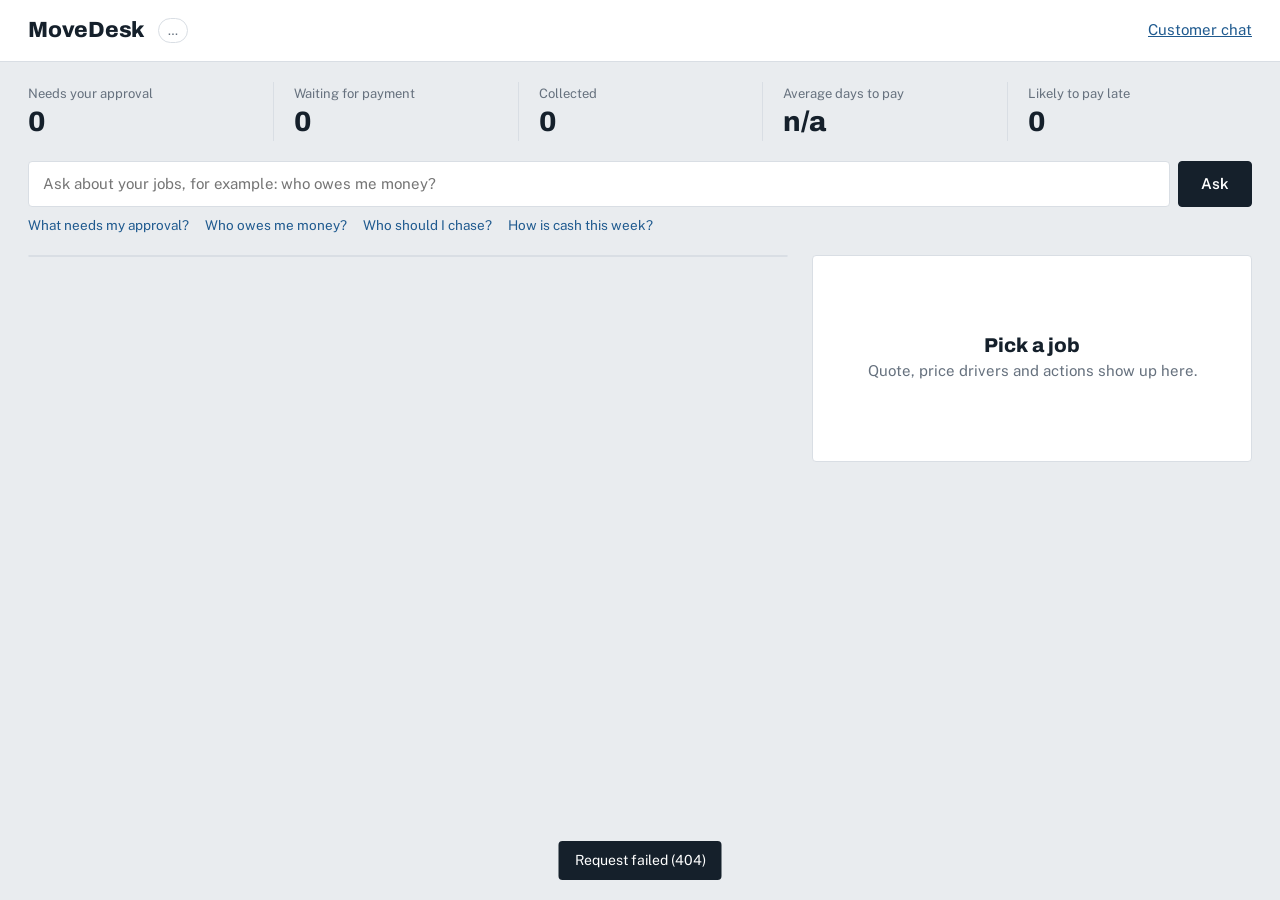
==== static/index.html @ 16cc1113 "first commit" ====
<!doctype html>
<html lang="en">
<head>
<meta charset="utf-8">
<meta name="viewport" content="width=device-width, initial-scale=1">
<title>MoveDesk dispatch</title>
<link rel="preconnect" href="https://fonts.googleapis.com">
<link href="https://fonts.googleapis.com/css2?family=Archivo:wght@600;800&family=Public+Sans:wght@400;600;700&display=swap" rel="stylesheet">
<link rel="stylesheet" href="/static/vendor/ag-grid.css">
<link rel="stylesheet" href="/static/vendor/ag-theme-quartz.css">
<link rel="stylesheet" href="/static/style.css">
</head>
<body>
<header class="top">
  <h1 id="company">MoveDesk</h1>
  <span class="tag" id="mode">…</span>
  <span class="grow"></span>
  <div class="demo" id="demo">
    <span>Demo clock</span>
    <button class="btn" data-adv="1">+1 day</button>
    <button class="btn" data-adv="3">+3 days</button>
    <button class="btn" data-adv="7">+7 days</button>
    <button class="btn" id="play">Play the story</button>
    <button class="btn" id="seed">Add sample requests</button>
    <button class="btn" id="reset">Clear all</button>
  </div>
  <a href="/chat" target="_blank" rel="noopener">Customer chat</a>
</header>

<section class="strip" aria-label="Money and workload">
  <div><div class="k">Needs your approval</div><div class="v mono" id="m-pending">0</div></div>
  <div><div class="k">Waiting for payment</div><div class="v mono" id="m-out">0</div></div>
  <div><div class="k">Collected</div><div class="v mono" id="m-col">0</div></div>
  <div><div class="k">Average days to pay</div><div class="v mono" id="m-days">n/a</div></div>
  <div><div class="k">Likely to pay late</div><div class="v mono" id="m-risk">0</div></div>
</section>

<section class="copilot" aria-label="Ask MoveDesk">
  <form class="ask" id="ask">
    <label class="sr" for="askText">Ask about your jobs</label>
    <input id="askText" type="text" maxlength="1000" autocomplete="off" placeholder="Ask about your jobs, for example: who owes me money?">
    <button class="btn primary" type="submit" id="askBtn">Ask</button>
  </form>
  <div class="suggest" id="suggest">
    <button type="button">What needs my approval?</button>
    <button type="button">Who owes me money?</button>
    <button type="button">Who should I chase?</button>
    <button type="button">How is cash this week?</button>
  </div>
  <div class="answer" id="answer" hidden aria-live="polite"></div>
</section>

<main class="layout">
  <div class="board">
    <div id="grid" class="ag-theme-quartz"></div>
    <div id="fallback" hidden></div>
    <div id="empty" class="empty" hidden><b>No requests yet</b>Share the customer chat link, or add sample requests from the demo bar.</div>
  </div>
  <aside class="drawer" id="drawer" aria-live="polite"><div class="empty"><b>Pick a job</b>Quote, price drivers and actions show up here.</div></aside>
</main>
<div id="toast" class="toast" hidden></div>
<aside class="tour" id="tour" hidden aria-live="polite">
  <div class="tour-step" id="tourStep"></div>
  <h2 id="tourTitle"></h2>
  <p id="tourText"></p>
  <div class="tour-actions">
    <button class="btn primary" id="tourNext" type="button"></button>
    <button class="btn" id="tourClose" type="button">Close</button>
  </div>
</aside>
<script src="/static/vendor/ag-grid-community.min.js"></script>
<script src="/static/dashboard.js"></script>
</body>
</html>
---- static/vendor/ag-theme-quartz.css ----
@font-face {
  font-family: "agGridQuartz";
  src: url([data-uri]);
  font-weight: normal;
  font-style: normal;
}
.ag-theme-quartz,
.ag-theme-quartz-dark,
.ag-theme-quartz-auto-dark {
  --ag-active-color: #2196f3;
  --ag-background-color: #fff;
  --ag-foreground-color: #181d1f;
  --ag-border-color: color-mix(in srgb, transparent, var(--ag-foreground-color) 15%);
  --ag-secondary-border-color: var(--ag-border-color);
  --ag-header-background-color: color-mix(in srgb, var(--ag-background-color), var(--ag-foreground-color) 2%);
  --ag-tooltip-background-color: var(--ag-header-background-color);
  --ag-control-panel-background-color: var(--ag-header-background-color);
  --ag-subheader-background-color: transparent;
  --ag-invalid-color: #e02525;
  --ag-checkbox-unchecked-color: color-mix(in srgb, var(--ag-background-color), var(--ag-foreground-color) 30%);
  --ag-advanced-filter-join-pill-color: #f08e8d;
  --ag-advanced-filter-column-pill-color: #a6e194;
  --ag-advanced-filter-option-pill-color: #f3c08b;
  --ag-advanced-filter-value-pill-color: #85c0e4;
  --ag-header-column-resize-handle-color: var(--ag-secondary-border-color);
  --ag-icon-font-color: color-mix(in srgb, transparent, var(--ag-foreground-color) 90%);
  --ag-panel-background-color: color-mix(in srgb, var(--ag-background-color), var(--ag-foreground-color) 3%);
  --ag-panel-border-color: color-mix(in srgb, transparent, var(--ag-foreground-color) 20%);
  --ag-menu-background-color: color-mix(in srgb, var(--ag-background-color), var(--ag-foreground-color) 3%);
  --ag-menu-border-color: color-mix(in srgb, transparent, var(--ag-foreground-color) 20%);
  --ag-selected-row-background-color: color-mix(in srgb, transparent, var(--ag-active-color) 8%);
  --ag-row-hover-color: color-mix(in srgb, transparent, var(--ag-active-color) 12%);
  --ag-column-hover-color: color-mix(in srgb, transparent, var(--ag-foreground-color) 5%);
  --ag-input-focus-border-color: var(--ag-active-color);
  --ag-input-focus-box-shadow: 0 0 0 3px color-mix(in srgb, transparent, var(--ag-input-focus-border-color) 47%);
  --ag-range-selection-background-color: color-mix(in srgb, transparent, var(--ag-active-color) 20%);
  --ag-range-selection-background-color-2: color-mix(in srgb, transparent, var(--ag-active-color) 36%);
  --ag-range-selection-background-color-3: color-mix(in srgb, transparent, var(--ag-active-color) 49%);
  --ag-range-selection-background-color-4: color-mix(in srgb, transparent, var(--ag-active-color) 59%);
  --ag-checkbox-background-color: var(--ag-background-color);
  --ag-checkbox-checked-color: var(--ag-active-color);
  --ag-range-selection-border-color: var(--ag-active-color);
  --ag-secondary-foreground-color: var(--ag-foreground-color);
  --ag-input-border-color: var(--ag-border-color);
  --ag-input-border-color-invalid: var(--ag-invalid-color);
  --ag-disabled-foreground-color: color-mix(in srgb, transparent, var(--ag-foreground-color) 50%);
  --ag-chip-background-color: color-mix(in srgb, transparent, var(--ag-foreground-color) 7%);
  --ag-chip-border-color: color-mix(in srgb, var(--ag-header-background-color), var(--ag-foreground-color) 13%);
  --ag-input-disabled-border-color: var(--ag-border-color);
  --ag-input-disabled-background-color: color-mix(in srgb, var(--ag-background-color), var(--ag-foreground-color) 6%);
  --ag-modal-overlay-background-color: color-mix(in srgb, transparent, var(--ag-background-color) 66%);
  --ag-chart-menu-label-color: color-mix(in srgb, transparent, var(--ag-foreground-color) 80%);
  --ag-chart-menu-pill-select-button-color: color-mix(in srgb, transparent, var(--ag-foreground-color) 70%);
  --ag-borders: solid 1px;
  --ag-border-radius: 4px;
  --ag-wrapper-border-radius: 8px;
  --ag-borders-side-button: none;
  --ag-side-button-selected-background-color: transparent;
  --ag-header-column-resize-handle-display: block;
  --ag-header-column-resize-handle-width: 2px;
  --ag-header-column-resize-handle-height: 30%;
  --ag-grid-size: 8px;
  --ag-icon-size: 16px;
  --ag-header-height: calc(var(--ag-font-size) + var(--ag-grid-size) * 4.25);
  --ag-row-height: calc(var(--ag-font-size) + var(--ag-grid-size) * 3.5);
  --ag-list-item-height: calc(
      var(--ag-icon-size) + var(--ag-widget-vertical-spacing)
  );
  --ag-column-select-indent-size: var(--ag-icon-size);
  --ag-set-filter-indent-size: var(--ag-icon-size);
  --ag-filter-tool-panel-group-indent: var(--ag-grid-size);
  --ag-advanced-filter-builder-indent-size: calc(var(--ag-icon-size) + var(--ag-grid-size) * 2);
  --ag-cell-horizontal-padding: calc(var(--ag-grid-size) * 2);
  --ag-cell-widget-spacing: calc(var(--ag-grid-size) * 1.5);
  --ag-widget-container-vertical-padding: calc(var(--ag-grid-size) * 1.5);
  --ag-widget-container-horizontal-padding: calc(var(--ag-grid-size) * 1.5);
  --ag-widget-horizontal-spacing: calc(var(--ag-grid-size) * 1.5);
  --ag-widget-vertical-spacing: calc(var(--ag-grid-size) * 1);
  --ag-toggle-button-height: 18px;
  --ag-toggle-button-width: 28px;
  --ag-toggle-button-border-width: 2px;
  --ag-font-family: "IBM Plex Sans", -apple-system, BlinkMacSystemFont, "Segoe UI", Roboto, Oxygen-Sans, Ubuntu,
      Cantarell, "Helvetica Neue", sans-serif;
  --ag-font-size: 14px;
  --ag-icon-font-family: agGridQuartz;
  --ag-tab-min-width: 290px;
  --ag-chart-menu-panel-width: 260px;
  --ag-card-shadow: 0 1px 4px 1px rgba(186, 191, 199, 0.4);
  --ag-popup-shadow: 0 0 16px 0 rgba(0, 0, 0, 0.15);
  --ag-side-bar-panel-width: 250px;
}

.ag-theme-quartz-dark {
  --ag-background-color: color-mix(in srgb, #fff, #182230 97%);
  --ag-foreground-color: #fff;
  --ag-border-color: rgba(255, 255, 255, 0.16);
  --ag-secondary-border-color: color-mix(in srgb, transparent, var(--ag-foreground-color) 10%);
  --ag-header-background-color: color-mix(in srgb, #fff, #182230 93%);
  --ag-tooltip-background-color: color-mix(in srgb, #fff, #182230 96%);
  --ag-control-panel-background-color: color-mix(in srgb, #fff, #182230 93%);
  --ag-input-disabled-background-color: #68686e12;
  --ag-card-shadow: 0 1px 20px 1px black;
  --ag-input-border-color: var(--ag-border-color);
  --ag-input-disabled-border-color: rgba(255, 255, 255, 0.07);
  --ag-checkbox-unchecked-color: color-mix(in srgb, var(--ag-background-color), var(--ag-foreground-color) 40%);
  --ag-row-hover-color: color-mix(in srgb, transparent, var(--ag-active-color) 20%);
  --ag-selected-row-background-color: var(--ag-row-hover-color);
  --ag-panel-background-color: color-mix(in srgb, var(--ag-background-color), var(--ag-foreground-color) 10%);
  --ag-panel-border-color: color-mix(in srgb, transparent, var(--ag-foreground-color) 10%);
  --ag-menu-background-color: color-mix(in srgb, var(--ag-background-color), var(--ag-foreground-color) 10%);
  --ag-menu-border-color: color-mix(in srgb, transparent, var(--ag-foreground-color) 10%);
  --ag-advanced-filter-join-pill-color: #7a3a37;
  --ag-advanced-filter-column-pill-color: #355f2d;
  --ag-advanced-filter-option-pill-color: #5a3168;
  --ag-advanced-filter-value-pill-color: #374c86;
  --ag-popup-shadow: 0 0px 20px rgba(0, 0, 0, 0.3);
  --ag-row-loading-skeleton-effect-color: rgba(202, 203, 204, 0.4);
  color-scheme: dark;
}

@media (prefers-color-scheme: dark) {
  .ag-theme-quartz-auto-dark {
    --ag-background-color: color-mix(in srgb, #fff, #182230 97%);
    --ag-foreground-color: #fff;
    --ag-border-color: rgba(255, 255, 255, 0.16);
    --ag-secondary-border-color: color-mix(in srgb, transparent, var(--ag-foreground-color) 10%);
    --ag-header-background-color: color-mix(in srgb, #fff, #182230 93%);
    --ag-tooltip-background-color: color-mix(in srgb, #fff, #182230 96%);
    --ag-control-panel-background-color: color-mix(in srgb, #fff, #182230 93%);
    --ag-input-disabled-background-color: #68686e12;
    --ag-card-shadow: 0 1px 20px 1px black;
    --ag-input-border-color: var(--ag-border-color);
    --ag-input-disabled-border-color: rgba(255, 255, 255, 0.07);
    --ag-checkbox-unchecked-color: color-mix(in srgb, var(--ag-background-color), var(--ag-foreground-color) 40%);
    --ag-row-hover-color: color-mix(in srgb, transparent, var(--ag-active-color) 20%);
    --ag-selected-row-background-color: var(--ag-row-hover-color);
    --ag-panel-background-color: color-mix(in srgb, var(--ag-background-color), var(--ag-foreground-color) 10%);
    --ag-panel-border-color: color-mix(in srgb, transparent, var(--ag-foreground-color) 10%);
    --ag-menu-background-color: color-mix(in srgb, var(--ag-background-color), var(--ag-foreground-color) 10%);
    --ag-menu-border-color: color-mix(in srgb, transparent, var(--ag-foreground-color) 10%);
    --ag-advanced-filter-join-pill-color: #7a3a37;
    --ag-advanced-filter-column-pill-color: #355f2d;
    --ag-advanced-filter-option-pill-color: #5a3168;
    --ag-advanced-filter-value-pill-color: #374c86;
    --ag-popup-shadow: 0 0px 20px rgba(0, 0, 0, 0.3);
    --ag-row-loading-skeleton-effect-color: rgba(202, 203, 204, 0.4);
    color-scheme: dark;
  }
}
.ag-theme-quartz .ag-filter-toolpanel-header,
.ag-theme-quartz .ag-filter-toolpanel-search,
.ag-theme-quartz .ag-status-bar,
.ag-theme-quartz .ag-header-row,
.ag-theme-quartz .ag-panel-title-bar-title,
.ag-theme-quartz .ag-multi-filter-group-title-bar,
.ag-theme-quartz-dark .ag-filter-toolpanel-header,
.ag-theme-quartz-dark .ag-filter-toolpanel-search,
.ag-theme-quartz-dark .ag-status-bar,
.ag-theme-quartz-dark .ag-header-row,
.ag-theme-quartz-dark .ag-panel-title-bar-title,
.ag-theme-quartz-dark .ag-multi-filter-group-title-bar,
.ag-theme-quartz-auto-dark .ag-filter-toolpanel-header,
.ag-theme-quartz-auto-dark .ag-filter-toolpanel-search,
.ag-theme-quartz-auto-dark .ag-status-bar,
.ag-theme-quartz-auto-dark .ag-header-row,
.ag-theme-quartz-auto-dark .ag-panel-title-bar-title,
.ag-theme-quartz-auto-dark .ag-multi-filter-group-title-bar {
  font-weight: 500;
  color: var(--ag-header-foreground-color);
}
.ag-theme-quartz input[class^=ag-]:not([type]),
.ag-theme-quartz input[class^=ag-][type=text],
.ag-theme-quartz input[class^=ag-][type=number],
.ag-theme-quartz input[class^=ag-][type=tel],
.ag-theme-quartz input[class^=ag-][type=date],
.ag-theme-quartz input[class^=ag-][type=datetime-local],
.ag-theme-quartz textarea[class^=ag-],
.ag-theme-quartz-dark input[class^=ag-]:not([type]),
.ag-theme-quartz-dark input[class^=ag-][type=text],
.ag-theme-quartz-dark input[class^=ag-][type=number],
.ag-theme-quartz-dark input[class^=ag-][type=tel],
.ag-theme-quartz-dark input[class^=ag-][type=date],
.ag-theme-quartz-dark input[class^=ag-][type=datetime-local],
.ag-theme-quartz-dark textarea[class^=ag-],
.ag-theme-quartz-auto-dark input[class^=ag-]:not([type]),
.ag-theme-quartz-auto-dark input[class^=ag-][type=text],
.ag-theme-quartz-auto-dark input[class^=ag-][type=number],
.ag-theme-quartz-auto-dark input[class^=ag-][type=tel],
.ag-theme-quartz-auto-dark input[class^=ag-][type=date],
.ag-theme-quartz-auto-dark input[class^=ag-][type=datetime-local],
.ag-theme-quartz-auto-dark textarea[class^=ag-] {
  min-height: calc(var(--ag-grid-size) * 4);
  border-radius: var(--ag-border-radius);
}
.ag-theme-quartz .ag-ltr input[class^=ag-]:not([type]), .ag-theme-quartz .ag-ltr input[class^=ag-][type=text], .ag-theme-quartz .ag-ltr input[class^=ag-][type=number], .ag-theme-quartz .ag-ltr input[class^=ag-][type=tel], .ag-theme-quartz .ag-ltr input[class^=ag-][type=date], .ag-theme-quartz .ag-ltr input[class^=ag-][type=datetime-local], .ag-theme-quartz .ag-ltr textarea[class^=ag-], .ag-theme-quartz-dark .ag-ltr input[class^=ag-]:not([type]), .ag-theme-quartz-dark .ag-ltr input[class^=ag-][type=text], .ag-theme-quartz-dark .ag-ltr input[class^=ag-][type=number], .ag-theme-quartz-dark .ag-ltr input[class^=ag-][type=tel], .ag-theme-quartz-dark .ag-ltr input[class^=ag-][type=date], .ag-theme-quartz-dark .ag-ltr input[class^=ag-][type=datetime-local], .ag-theme-quartz-dark .ag-ltr textarea[class^=ag-], .ag-theme-quartz-auto-dark .ag-ltr input[class^=ag-]:not([type]), .ag-theme-quartz-auto-dark .ag-ltr input[class^=ag-][type=text], .ag-theme-quartz-auto-dark .ag-ltr input[class^=ag-][type=number], .ag-theme-quartz-auto-dark .ag-ltr input[class^=ag-][type=tel], .ag-theme-quartz-auto-dark .ag-ltr input[class^=ag-][type=date], .ag-theme-quartz-auto-dark .ag-ltr input[class^=ag-][type=datetime-local], .ag-theme-quartz-auto-dark .ag-ltr textarea[class^=ag-] {
  padding-left: var(--ag-grid-size);
}

.ag-theme-quartz .ag-rtl input[class^=ag-]:not([type]), .ag-theme-quartz .ag-rtl input[class^=ag-][type=text], .ag-theme-quartz .ag-rtl input[class^=ag-][type=number], .ag-theme-quartz .ag-rtl input[class^=ag-][type=tel], .ag-theme-quartz .ag-rtl input[class^=ag-][type=date], .ag-theme-quartz .ag-rtl input[class^=ag-][type=datetime-local], .ag-theme-quartz .ag-rtl textarea[class^=ag-], .ag-theme-quartz-dark .ag-rtl input[class^=ag-]:not([type]), .ag-theme-quartz-dark .ag-rtl input[class^=ag-][type=text], .ag-theme-quartz-dark .ag-rtl input[class^=ag-][type=number], .ag-theme-quartz-dark .ag-rtl input[class^=ag-][type=tel], .ag-theme-quartz-dark .ag-rtl input[class^=ag-][type=date], .ag-theme-quartz-dark .ag-rtl input[class^=ag-][type=datetime-local], .ag-theme-quartz-dark .ag-rtl textarea[class^=ag-], .ag-theme-quartz-auto-dark .ag-rtl input[class^=ag-]:not([type]), .ag-theme-quartz-auto-dark .ag-rtl input[class^=ag-][type=text], .ag-theme-quartz-auto-dark .ag-rtl input[class^=ag-][type=number], .ag-theme-quartz-auto-dark .ag-rtl input[class^=ag-][type=tel], .ag-theme-quartz-auto-dark .ag-rtl input[class^=ag-][type=date], .ag-theme-quartz-auto-dark .ag-rtl input[class^=ag-][type=datetime-local], .ag-theme-quartz-auto-dark .ag-rtl textarea[class^=ag-] {
  padding-right: var(--ag-grid-size);
}

.ag-theme-quartz .ag-picker-field-wrapper,
.ag-theme-quartz-dark .ag-picker-field-wrapper,
.ag-theme-quartz-auto-dark .ag-picker-field-wrapper {
  min-height: calc(var(--ag-grid-size) * 4);
}
.ag-theme-quartz .ag-tab,
.ag-theme-quartz-dark .ag-tab,
.ag-theme-quartz-auto-dark .ag-tab {
  padding: var(--ag-grid-size);
  border-left: var(--ag-borders) transparent;
  border-right: var(--ag-borders) transparent;
  flex: 1 1 auto;
}
.ag-theme-quartz .ag-tab-selected,
.ag-theme-quartz-dark .ag-tab-selected,
.ag-theme-quartz-auto-dark .ag-tab-selected {
  background-color: var(--ag-background-color);
}
.ag-theme-quartz .ag-ltr .ag-tab-selected:not(:first-of-type), .ag-theme-quartz-dark .ag-ltr .ag-tab-selected:not(:first-of-type), .ag-theme-quartz-auto-dark .ag-ltr .ag-tab-selected:not(:first-of-type) {
  border-left-color: var(--ag-border-color);
}

.ag-theme-quartz .ag-rtl .ag-tab-selected:not(:first-of-type), .ag-theme-quartz-dark .ag-rtl .ag-tab-selected:not(:first-of-type), .ag-theme-quartz-auto-dark .ag-rtl .ag-tab-selected:not(:first-of-type) {
  border-right-color: var(--ag-border-color);
}

.ag-theme-quartz .ag-ltr .ag-tab-selected:not(:last-of-type), .ag-theme-quartz-dark .ag-ltr .ag-tab-selected:not(:last-of-type), .ag-theme-quartz-auto-dark .ag-ltr .ag-tab-selected:not(:last-of-type) {
  border-right-color: var(--ag-border-color);
}

.ag-theme-quartz .ag-rtl .ag-tab-selected:not(:last-of-type), .ag-theme-quartz-dark .ag-rtl .ag-tab-selected:not(:last-of-type), .ag-theme-quartz-auto-dark .ag-rtl .ag-tab-selected:not(:last-of-type) {
  border-left-color: var(--ag-border-color);
}

.ag-theme-quartz .ag-tab:not(.ag-tab-selected),
.ag-theme-quartz-dark .ag-tab:not(.ag-tab-selected),
.ag-theme-quartz-auto-dark .ag-tab:not(.ag-tab-selected) {
  opacity: 0.7;
}
.ag-theme-quartz .ag-tab:not(.ag-tab-selected):hover,
.ag-theme-quartz-dark .ag-tab:not(.ag-tab-selected):hover,
.ag-theme-quartz-auto-dark .ag-tab:not(.ag-tab-selected):hover {
  opacity: 1;
}
.ag-theme-quartz .ag-menu,
.ag-theme-quartz-dark .ag-menu,
.ag-theme-quartz-auto-dark .ag-menu {
  color: color-mix(in srgb, transparent, var(--ag-foreground-color) 95%);
}
.ag-theme-quartz .ag-panel-content-wrapper .ag-column-select,
.ag-theme-quartz-dark .ag-panel-content-wrapper .ag-column-select,
.ag-theme-quartz-auto-dark .ag-panel-content-wrapper .ag-column-select {
  background-color: var(--ag-control-panel-background-color);
  color: color-mix(in srgb, transparent, var(--ag-foreground-color) 95%);
}
.ag-theme-quartz .ag-menu-header,
.ag-theme-quartz-dark .ag-menu-header,
.ag-theme-quartz-auto-dark .ag-menu-header {
  background-color: var(--ag-control-panel-background-color);
}
.ag-theme-quartz .ag-menu-option,
.ag-theme-quartz-dark .ag-menu-option,
.ag-theme-quartz-auto-dark .ag-menu-option {
  font-weight: 500;
  cursor: pointer;
}
.ag-theme-quartz .ag-ltr .ag-menu-option-popup-pointer .ag-icon, .ag-theme-quartz-dark .ag-ltr .ag-menu-option-popup-pointer .ag-icon, .ag-theme-quartz-auto-dark .ag-ltr .ag-menu-option-popup-pointer .ag-icon {
  text-align: right;
}

.ag-theme-quartz .ag-rtl .ag-menu-option-popup-pointer .ag-icon, .ag-theme-quartz-dark .ag-rtl .ag-menu-option-popup-pointer .ag-icon, .ag-theme-quartz-auto-dark .ag-rtl .ag-menu-option-popup-pointer .ag-icon {
  text-align: left;
}

.ag-theme-quartz .ag-tabs-header,
.ag-theme-quartz-dark .ag-tabs-header,
.ag-theme-quartz-auto-dark .ag-tabs-header {
  border-bottom: var(--ag-borders) var(--ag-border-color);
  display: flex;
  background-color: color-mix(in srgb, transparent, var(--ag-foreground-color) 5%);
}
.ag-theme-quartz .ag-side-bar,
.ag-theme-quartz-dark .ag-side-bar,
.ag-theme-quartz-auto-dark .ag-side-bar {
  background-color: var(--ag-control-panel-background-color);
  min-width: calc(var(--ag-icon-size) + var(--ag-grid-size) * 2);
}
.ag-theme-quartz .ag-side-buttons,
.ag-theme-quartz-dark .ag-side-buttons,
.ag-theme-quartz-auto-dark .ag-side-buttons {
  padding: 0;
  align-self: stretch;
  width: calc(var(--ag-icon-size) + var(--ag-grid-size) * 2);
  background: var(--ag-control-panel-background-color);
}
.ag-theme-quartz .ag-side-button,
.ag-theme-quartz-dark .ag-side-button,
.ag-theme-quartz-auto-dark .ag-side-button {
  border-top: var(--ag-borders) transparent;
  border-bottom: var(--ag-borders) transparent;
}
@media (max-resolution: 1.5x) {
  .ag-theme-quartz .ag-side-button-label,
  .ag-theme-quartz-dark .ag-side-button-label,
  .ag-theme-quartz-auto-dark .ag-side-button-label {
    font-family: "Segoe UI", var(--ag-font-family);
    transform: rotate(0.05deg);
  }
}
.ag-theme-quartz .ag-side-button.ag-selected,
.ag-theme-quartz-dark .ag-side-button.ag-selected,
.ag-theme-quartz-auto-dark .ag-side-button.ag-selected {
  border-bottom-color: var(--ag-border-color);
  background-color: var(--ag-background-color);
}
.ag-theme-quartz .ag-side-button.ag-selected:not(:first-of-type),
.ag-theme-quartz-dark .ag-side-button.ag-selected:not(:first-of-type),
.ag-theme-quartz-auto-dark .ag-side-button.ag-selected:not(:first-of-type) {
  border-top-color: var(--ag-border-color);
}
.ag-theme-quartz .ag-column-panel-column-select,
.ag-theme-quartz-dark .ag-column-panel-column-select,
.ag-theme-quartz-auto-dark .ag-column-panel-column-select {
  border-top: none;
  border-bottom: 1px solid var(--ag-secondary-border-color);
}
.ag-theme-quartz .ag-filter-toolpanel-search,
.ag-theme-quartz-dark .ag-filter-toolpanel-search,
.ag-theme-quartz-auto-dark .ag-filter-toolpanel-search {
  height: initial;
  margin-top: var(--ag-widget-container-vertical-padding);
}
.ag-theme-quartz .ag-filter-toolpanel-search-input,
.ag-theme-quartz-dark .ag-filter-toolpanel-search-input,
.ag-theme-quartz-auto-dark .ag-filter-toolpanel-search-input {
  margin: 0;
}
.ag-theme-quartz .ag-filter-apply-panel,
.ag-theme-quartz-dark .ag-filter-apply-panel,
.ag-theme-quartz-auto-dark .ag-filter-apply-panel {
  border: none;
  padding-top: var(--ag-widget-vertical-spacing);
}
.ag-theme-quartz .ag-chart-tabbed-menu-body,
.ag-theme-quartz-dark .ag-chart-tabbed-menu-body,
.ag-theme-quartz-auto-dark .ag-chart-tabbed-menu-body {
  position: relative;
}
.ag-theme-quartz .ag-chart-tabbed-menu-body::after,
.ag-theme-quartz-dark .ag-chart-tabbed-menu-body::after,
.ag-theme-quartz-auto-dark .ag-chart-tabbed-menu-body::after {
  content: "";
  position: absolute;
  display: block;
  top: 0;
  left: 0;
  right: 0;
  height: 16px;
  background: linear-gradient(var(--ag-control-panel-background-color), transparent);
}
.ag-theme-quartz .ag-charts-settings-group-title-bar,
.ag-theme-quartz .ag-charts-data-group-title-bar,
.ag-theme-quartz .ag-charts-format-top-level-group-title-bar,
.ag-theme-quartz .ag-charts-advanced-settings-top-level-group-title-bar,
.ag-theme-quartz .ag-charts-settings-group-container,
.ag-theme-quartz-dark .ag-charts-settings-group-title-bar,
.ag-theme-quartz-dark .ag-charts-data-group-title-bar,
.ag-theme-quartz-dark .ag-charts-format-top-level-group-title-bar,
.ag-theme-quartz-dark .ag-charts-advanced-settings-top-level-group-title-bar,
.ag-theme-quartz-dark .ag-charts-settings-group-container,
.ag-theme-quartz-auto-dark .ag-charts-settings-group-title-bar,
.ag-theme-quartz-auto-dark .ag-charts-data-group-title-bar,
.ag-theme-quartz-auto-dark .ag-charts-format-top-level-group-title-bar,
.ag-theme-quartz-auto-dark .ag-charts-advanced-settings-top-level-group-title-bar,
.ag-theme-quartz-auto-dark .ag-charts-settings-group-container {
  border-top: none;
  font-weight: 500;
}
.ag-theme-quartz .ag-chart-mini-thumbnail,
.ag-theme-quartz-dark .ag-chart-mini-thumbnail,
.ag-theme-quartz-auto-dark .ag-chart-mini-thumbnail {
  background-color: var(--ag-background-color);
  margin-top: 0;
  margin-bottom: 0;
}
.ag-theme-quartz .ag-chart-settings-nav-bar,
.ag-theme-quartz-dark .ag-chart-settings-nav-bar,
.ag-theme-quartz-auto-dark .ag-chart-settings-nav-bar {
  border-top: var(--ag-borders-secondary) var(--ag-secondary-border-color);
}
.ag-theme-quartz .ag-charts-format-sub-level-group-title-bar,
.ag-theme-quartz-dark .ag-charts-format-sub-level-group-title-bar,
.ag-theme-quartz-auto-dark .ag-charts-format-sub-level-group-title-bar {
  background: none;
  font-weight: 500;
}
.ag-theme-quartz .ag-chart-data-section .ag-label:not(.ag-group-title-bar),
.ag-theme-quartz .ag-chart-format-section .ag-label:not(.ag-group-title-bar),
.ag-theme-quartz-dark .ag-chart-data-section .ag-label:not(.ag-group-title-bar),
.ag-theme-quartz-dark .ag-chart-format-section .ag-label:not(.ag-group-title-bar),
.ag-theme-quartz-auto-dark .ag-chart-data-section .ag-label:not(.ag-group-title-bar),
.ag-theme-quartz-auto-dark .ag-chart-format-section .ag-label:not(.ag-group-title-bar) {
  color: var(--ag-chart-menu-label-color);
}
.ag-theme-quartz .ag-chart-data-section .ag-label-align-top .ag-label,
.ag-theme-quartz .ag-chart-format-section .ag-label-align-top .ag-label,
.ag-theme-quartz-dark .ag-chart-data-section .ag-label-align-top .ag-label,
.ag-theme-quartz-dark .ag-chart-format-section .ag-label-align-top .ag-label,
.ag-theme-quartz-auto-dark .ag-chart-data-section .ag-label-align-top .ag-label,
.ag-theme-quartz-auto-dark .ag-chart-format-section .ag-label-align-top .ag-label {
  margin-top: calc(var(--ag-widget-vertical-spacing) * 0.5);
  margin-bottom: var(--ag-widget-vertical-spacing);
}
.ag-theme-quartz .ag-chart-data-section .ag-slider.ag-label-align-top .ag-label,
.ag-theme-quartz .ag-chart-format-section .ag-slider.ag-label-align-top .ag-label,
.ag-theme-quartz-dark .ag-chart-data-section .ag-slider.ag-label-align-top .ag-label,
.ag-theme-quartz-dark .ag-chart-format-section .ag-slider.ag-label-align-top .ag-label,
.ag-theme-quartz-auto-dark .ag-chart-data-section .ag-slider.ag-label-align-top .ag-label,
.ag-theme-quartz-auto-dark .ag-chart-format-section .ag-slider.ag-label-align-top .ag-label {
  margin-bottom: 0;
}
.ag-theme-quartz .ag-chart-data-section label,
.ag-theme-quartz .ag-chart-format-section label,
.ag-theme-quartz-dark .ag-chart-data-section label,
.ag-theme-quartz-dark .ag-chart-format-section label,
.ag-theme-quartz-auto-dark .ag-chart-data-section label,
.ag-theme-quartz-auto-dark .ag-chart-format-section label {
  display: inline-block;
}
.ag-theme-quartz .ag-chart-format-wrapper,
.ag-theme-quartz .ag-chart-data-wrapper,
.ag-theme-quartz .ag-charts-format-top-level-group,
.ag-theme-quartz .ag-charts-format-top-level-group-title-bar,
.ag-theme-quartz .ag-charts-format-top-level-group .ag-charts-format-top-level-group-container,
.ag-theme-quartz .ag-charts-format-top-level-group-item,
.ag-theme-quartz .ag-charts-format-sub-level-group,
.ag-theme-quartz .ag-charts-format-sub-level-group-title-bar,
.ag-theme-quartz .ag-charts-format-sub-level-group-container,
.ag-theme-quartz .ag-charts-format-sub-level-group-item:last-child,
.ag-theme-quartz .ag-charts-format-sub-level-group-container > *,
.ag-theme-quartz .ag-charts-data-group-title-bar,
.ag-theme-quartz .ag-charts-data-group-container,
.ag-theme-quartz .ag-charts-settings-group-title-bar,
.ag-theme-quartz .ag-charts-settings-group-container,
.ag-theme-quartz-dark .ag-chart-format-wrapper,
.ag-theme-quartz-dark .ag-chart-data-wrapper,
.ag-theme-quartz-dark .ag-charts-format-top-level-group,
.ag-theme-quartz-dark .ag-charts-format-top-level-group-title-bar,
.ag-theme-quartz-dark .ag-charts-format-top-level-group .ag-charts-format-top-level-group-container,
.ag-theme-quartz-dark .ag-charts-format-top-level-group-item,
.ag-theme-quartz-dark .ag-charts-format-sub-level-group,
.ag-theme-quartz-dark .ag-charts-format-sub-level-group-title-bar,
.ag-theme-quartz-dark .ag-charts-format-sub-level-group-container,
.ag-theme-quartz-dark .ag-charts-format-sub-level-group-item:last-child,
.ag-theme-quartz-dark .ag-charts-format-sub-level-group-container > *,
.ag-theme-quartz-dark .ag-charts-data-group-title-bar,
.ag-theme-quartz-dark .ag-charts-data-group-container,
.ag-theme-quartz-dark .ag-charts-settings-group-title-bar,
.ag-theme-quartz-dark .ag-charts-settings-group-container,
.ag-theme-quartz-auto-dark .ag-chart-format-wrapper,
.ag-theme-quartz-auto-dark .ag-chart-data-wrapper,
.ag-theme-quartz-auto-dark .ag-charts-format-top-level-group,
.ag-theme-quartz-auto-dark .ag-charts-format-top-level-group-title-bar,
.ag-theme-quartz-auto-dark .ag-charts-format-top-level-group .ag-charts-format-top-level-group-container,
.ag-theme-quartz-auto-dark .ag-charts-format-top-level-group-item,
.ag-theme-quartz-auto-dark .ag-charts-format-sub-level-group,
.ag-theme-quartz-auto-dark .ag-charts-format-sub-level-group-title-bar,
.ag-theme-quartz-auto-dark .ag-charts-format-sub-level-group-container,
.ag-theme-quartz-auto-dark .ag-charts-format-sub-level-group-item:last-child,
.ag-theme-quartz-auto-dark .ag-charts-format-sub-level-group-container > *,
.ag-theme-quartz-auto-dark .ag-charts-data-group-title-bar,
.ag-theme-quartz-auto-dark .ag-charts-data-group-container,
.ag-theme-quartz-auto-dark .ag-charts-settings-group-title-bar,
.ag-theme-quartz-auto-dark .ag-charts-settings-group-container {
  padding: 0;
  margin: 0;
}
.ag-theme-quartz .ag-charts-format-top-level-group,
.ag-theme-quartz .ag-charts-data-group,
.ag-theme-quartz-dark .ag-charts-format-top-level-group,
.ag-theme-quartz-dark .ag-charts-data-group,
.ag-theme-quartz-auto-dark .ag-charts-format-top-level-group,
.ag-theme-quartz-auto-dark .ag-charts-data-group {
  border-top: var(--ag-borders-secondary) var(--ag-secondary-border-color);
}
.ag-theme-quartz .ag-charts-format-top-level-group-title-bar,
.ag-theme-quartz .ag-charts-data-group-title-bar,
.ag-theme-quartz .ag-charts-settings-group-title-bar,
.ag-theme-quartz-dark .ag-charts-format-top-level-group-title-bar,
.ag-theme-quartz-dark .ag-charts-data-group-title-bar,
.ag-theme-quartz-dark .ag-charts-settings-group-title-bar,
.ag-theme-quartz-auto-dark .ag-charts-format-top-level-group-title-bar,
.ag-theme-quartz-auto-dark .ag-charts-data-group-title-bar,
.ag-theme-quartz-auto-dark .ag-charts-settings-group-title-bar {
  padding: var(--ag-widget-container-vertical-padding) var(--ag-widget-container-horizontal-padding);
}
.ag-theme-quartz .ag-charts-format-top-level-group .ag-charts-format-top-level-group-container,
.ag-theme-quartz .ag-charts-data-group .ag-charts-data-group-container,
.ag-theme-quartz .ag-charts-settings-group .ag-charts-settings-group-container,
.ag-theme-quartz-dark .ag-charts-format-top-level-group .ag-charts-format-top-level-group-container,
.ag-theme-quartz-dark .ag-charts-data-group .ag-charts-data-group-container,
.ag-theme-quartz-dark .ag-charts-settings-group .ag-charts-settings-group-container,
.ag-theme-quartz-auto-dark .ag-charts-format-top-level-group .ag-charts-format-top-level-group-container,
.ag-theme-quartz-auto-dark .ag-charts-data-group .ag-charts-data-group-container,
.ag-theme-quartz-auto-dark .ag-charts-settings-group .ag-charts-settings-group-container {
  padding: 0 var(--ag-widget-container-horizontal-padding);
}
.ag-theme-quartz .ag-charts-format-sub-level-group-title-bar,
.ag-theme-quartz-dark .ag-charts-format-sub-level-group-title-bar,
.ag-theme-quartz-auto-dark .ag-charts-format-sub-level-group-title-bar {
  padding: var(--ag-widget-vertical-spacing) 0;
}
.ag-theme-quartz .ag-charts-format-sub-level-group-container,
.ag-theme-quartz-dark .ag-charts-format-sub-level-group-container,
.ag-theme-quartz-auto-dark .ag-charts-format-sub-level-group-container {
  padding-top: var(--ag-widget-vertical-spacing);
  padding-bottom: var(--ag-widget-container-vertical-padding);
}
.ag-theme-quartz .ag-charts-format-top-level-group-container > *,
.ag-theme-quartz .ag-charts-format-sub-level-group-container > *,
.ag-theme-quartz-dark .ag-charts-format-top-level-group-container > *,
.ag-theme-quartz-dark .ag-charts-format-sub-level-group-container > *,
.ag-theme-quartz-auto-dark .ag-charts-format-top-level-group-container > *,
.ag-theme-quartz-auto-dark .ag-charts-format-sub-level-group-container > * {
  margin-bottom: var(--ag-widget-vertical-spacing);
}
.ag-theme-quartz .ag-charts-data-group-item,
.ag-theme-quartz-dark .ag-charts-data-group-item,
.ag-theme-quartz-auto-dark .ag-charts-data-group-item {
  padding-bottom: var(--ag-widget-container-vertical-padding);
}
.ag-theme-quartz .ag-chart-settings-mini-wrapper,
.ag-theme-quartz-dark .ag-chart-settings-mini-wrapper,
.ag-theme-quartz-auto-dark .ag-chart-settings-mini-wrapper {
  padding-bottom: var(--ag-widget-container-vertical-padding);
}
.ag-theme-quartz .ag-chart-advanced-settings-section,
.ag-theme-quartz-dark .ag-chart-advanced-settings-section,
.ag-theme-quartz-auto-dark .ag-chart-advanced-settings-section {
  padding-top: var(--ag-widget-container-vertical-padding);
  padding-bottom: var(--ag-widget-container-vertical-padding);
}
.ag-theme-quartz .ag-charts-advanced-settings-top-level-group .ag-charts-advanced-settings-top-level-group-title-bar,
.ag-theme-quartz .ag-charts-advanced-settings-top-level-group .ag-charts-advanced-settings-top-level-group-container,
.ag-theme-quartz-dark .ag-charts-advanced-settings-top-level-group .ag-charts-advanced-settings-top-level-group-title-bar,
.ag-theme-quartz-dark .ag-charts-advanced-settings-top-level-group .ag-charts-advanced-settings-top-level-group-container,
.ag-theme-quartz-auto-dark .ag-charts-advanced-settings-top-level-group .ag-charts-advanced-settings-top-level-group-title-bar,
.ag-theme-quartz-auto-dark .ag-charts-advanced-settings-top-level-group .ag-charts-advanced-settings-top-level-group-container {
  padding: 0 var(--ag-widget-container-horizontal-padding);
}
.ag-theme-quartz .ag-charts-advanced-settings-top-level-group-container,
.ag-theme-quartz-dark .ag-charts-advanced-settings-top-level-group-container,
.ag-theme-quartz-auto-dark .ag-charts-advanced-settings-top-level-group-container {
  margin: 0;
}
.ag-theme-quartz .ag-charts-advanced-settings-top-level-group-item,
.ag-theme-quartz-dark .ag-charts-advanced-settings-top-level-group-item,
.ag-theme-quartz-auto-dark .ag-charts-advanced-settings-top-level-group-item {
  margin-top: calc(var(--ag-widget-vertical-spacing) * 2);
  margin-bottom: 0;
}
.ag-theme-quartz .ag-ltr .ag-group-title-bar-icon, .ag-theme-quartz-dark .ag-ltr .ag-group-title-bar-icon, .ag-theme-quartz-auto-dark .ag-ltr .ag-group-title-bar-icon {
  margin-right: var(--ag-grid-size);
}

.ag-theme-quartz .ag-rtl .ag-group-title-bar-icon, .ag-theme-quartz-dark .ag-rtl .ag-group-title-bar-icon, .ag-theme-quartz-auto-dark .ag-rtl .ag-group-title-bar-icon {
  margin-left: var(--ag-grid-size);
}

.ag-theme-quartz .ag-spectrum-color,
.ag-theme-quartz .ag-spectrum-fill,
.ag-theme-quartz-dark .ag-spectrum-color,
.ag-theme-quartz-dark .ag-spectrum-fill,
.ag-theme-quartz-auto-dark .ag-spectrum-color,
.ag-theme-quartz-auto-dark .ag-spectrum-fill {
  border-radius: var(--ag-border-radius);
}
.ag-theme-quartz .ag-spectrum-dragger,
.ag-theme-quartz-dark .ag-spectrum-dragger,
.ag-theme-quartz-auto-dark .ag-spectrum-dragger {
  border-radius: 18px;
  height: 18px;
  width: 18px;
  border: 3px solid white;
}
.ag-theme-quartz .ag-spectrum-tools,
.ag-theme-quartz-dark .ag-spectrum-tools,
.ag-theme-quartz-auto-dark .ag-spectrum-tools {
  padding-left: 0;
  padding-right: 0;
  padding-bottom: 0;
}
.ag-theme-quartz .ag-spectrum-tool,
.ag-theme-quartz-dark .ag-spectrum-tool,
.ag-theme-quartz-auto-dark .ag-spectrum-tool {
  height: 12px;
}
.ag-theme-quartz .ag-spectrum-hue-background,
.ag-theme-quartz .ag-spectrum-alpha-background,
.ag-theme-quartz-dark .ag-spectrum-hue-background,
.ag-theme-quartz-dark .ag-spectrum-alpha-background,
.ag-theme-quartz-auto-dark .ag-spectrum-hue-background,
.ag-theme-quartz-auto-dark .ag-spectrum-alpha-background {
  border-radius: 12px;
}
.ag-theme-quartz .ag-spectrum-slider,
.ag-theme-quartz-dark .ag-spectrum-slider,
.ag-theme-quartz-auto-dark .ag-spectrum-slider {
  margin-top: -15px;
  width: 18px;
  height: 18px;
  border-radius: 18px;
  border: 3px solid rgb(248, 248, 248);
}
.ag-theme-quartz .ag-recent-colors,
.ag-theme-quartz-dark .ag-recent-colors,
.ag-theme-quartz-auto-dark .ag-recent-colors {
  margin-left: var(--ag-grid-size);
  margin-right: var(--ag-grid-size);
  margin-bottom: 2px;
}
.ag-theme-quartz .ag-color-input-color,
.ag-theme-quartz .ag-color-picker-color,
.ag-theme-quartz .ag-recent-color,
.ag-theme-quartz-dark .ag-color-input-color,
.ag-theme-quartz-dark .ag-color-picker-color,
.ag-theme-quartz-dark .ag-recent-color,
.ag-theme-quartz-auto-dark .ag-color-input-color,
.ag-theme-quartz-auto-dark .ag-color-picker-color,
.ag-theme-quartz-auto-dark .ag-recent-color {
  border-radius: 4px;
}
.ag-theme-quartz .ag-recent-color,
.ag-theme-quartz-dark .ag-recent-color,
.ag-theme-quartz-auto-dark .ag-recent-color {
  border: var(--ag-borders-secondary) var(--ag-secondary-border-color);
}
.ag-theme-quartz.ag-dnd-ghost,
.ag-theme-quartz-dark.ag-dnd-ghost,
.ag-theme-quartz-auto-dark.ag-dnd-ghost {
  font-weight: 500;
}
.ag-theme-quartz .ag-standard-button,
.ag-theme-quartz-dark .ag-standard-button,
.ag-theme-quartz-auto-dark .ag-standard-button {
  font-family: inherit;
  appearance: none;
  -webkit-appearance: none;
  border-radius: var(--ag-border-radius);
  border: solid 1px var(--ag-input-border-color);
  background-color: var(--ag-background-color);
  padding: var(--ag-grid-size) calc(var(--ag-grid-size) * 2);
  cursor: pointer;
}
.ag-theme-quartz .ag-standard-button:hover,
.ag-theme-quartz-dark .ag-standard-button:hover,
.ag-theme-quartz-auto-dark .ag-standard-button:hover {
  background-color: var(--ag-row-hover-color);
}
.ag-theme-quartz .ag-standard-button:active,
.ag-theme-quartz-dark .ag-standard-button:active,
.ag-theme-quartz-auto-dark .ag-standard-button:active {
  border-color: var(--ag-active-color);
}
.ag-theme-quartz .ag-standard-button:disabled,
.ag-theme-quartz-dark .ag-standard-button:disabled,
.ag-theme-quartz-auto-dark .ag-standard-button:disabled {
  color: var(--ag-disabled-foreground-color);
  background-color: var(--ag-input-disabled-background-color);
  border-color: var(--ag-input-disabled-border-color);
}
.ag-theme-quartz .ag-column-drop-cell,
.ag-theme-quartz-dark .ag-column-drop-cell,
.ag-theme-quartz-auto-dark .ag-column-drop-cell {
  border-radius: calc(var(--ag-grid-size) * 3);
  height: calc(var(--ag-grid-size) * 3);
  padding: 0 var(--ag-grid-size);
}
.ag-theme-quartz .ag-column-drop-cell-button,
.ag-theme-quartz-dark .ag-column-drop-cell-button,
.ag-theme-quartz-auto-dark .ag-column-drop-cell-button {
  min-width: 0;
  margin: 0;
}
.ag-theme-quartz .ag-column-drop-cell-drag-handle,
.ag-theme-quartz-dark .ag-column-drop-cell-drag-handle,
.ag-theme-quartz-auto-dark .ag-column-drop-cell-drag-handle {
  margin-left: 0;
}
.ag-theme-quartz .ag-column-drop-vertical,
.ag-theme-quartz-dark .ag-column-drop-vertical,
.ag-theme-quartz-auto-dark .ag-column-drop-vertical {
  min-height: 75px;
}
.ag-theme-quartz .ag-column-drop-vertical-title-bar,
.ag-theme-quartz-dark .ag-column-drop-vertical-title-bar,
.ag-theme-quartz-auto-dark .ag-column-drop-vertical-title-bar {
  padding: var(--ag-widget-container-vertical-padding) calc(var(--ag-grid-size) * 2) 0;
}
.ag-theme-quartz .ag-ltr .ag-column-drop-vertical-icon, .ag-theme-quartz-dark .ag-ltr .ag-column-drop-vertical-icon, .ag-theme-quartz-auto-dark .ag-ltr .ag-column-drop-vertical-icon {
  margin-left: 0;
  margin-right: var(--ag-widget-horizontal-spacing);
}

.ag-theme-quartz .ag-rtl .ag-column-drop-vertical-icon, .ag-theme-quartz-dark .ag-rtl .ag-column-drop-vertical-icon, .ag-theme-quartz-auto-dark .ag-rtl .ag-column-drop-vertical-icon {
  margin-right: 0;
  margin-left: var(--ag-widget-horizontal-spacing);
}

.ag-theme-quartz .ag-column-drop-vertical-empty-message,
.ag-theme-quartz-dark .ag-column-drop-vertical-empty-message,
.ag-theme-quartz-auto-dark .ag-column-drop-vertical-empty-message {
  display: flex;
  align-items: center;
  justify-content: center;
  border: dashed 1px;
  border-color: var(--ag-border-color);
  margin: calc(var(--ag-grid-size) * 1.5) calc(var(--ag-grid-size) * 2);
  padding: calc(var(--ag-grid-size) * 2);
}
.ag-theme-quartz .ag-column-drop-empty-message,
.ag-theme-quartz-dark .ag-column-drop-empty-message,
.ag-theme-quartz-auto-dark .ag-column-drop-empty-message {
  color: var(--ag-foreground-color);
}
.ag-theme-quartz .ag-pill-select .ag-column-drop,
.ag-theme-quartz-dark .ag-pill-select .ag-column-drop,
.ag-theme-quartz-auto-dark .ag-pill-select .ag-column-drop {
  min-height: unset;
}
.ag-theme-quartz .ag-pill-select .ag-picker-field-display,
.ag-theme-quartz-dark .ag-pill-select .ag-picker-field-display,
.ag-theme-quartz-auto-dark .ag-pill-select .ag-picker-field-display {
  font-weight: 500;
  color: var(--ag-chart-menu-pill-select-button-color);
}
.ag-theme-quartz .ag-pill-select .ag-picker-field-icon .ag-icon,
.ag-theme-quartz-dark .ag-pill-select .ag-picker-field-icon .ag-icon,
.ag-theme-quartz-auto-dark .ag-pill-select .ag-picker-field-icon .ag-icon {
  color: var(--ag-chart-menu-pill-select-button-color);
}
.ag-theme-quartz .ag-status-bar,
.ag-theme-quartz-dark .ag-status-bar,
.ag-theme-quartz-auto-dark .ag-status-bar {
  font-weight: normal;
}
.ag-theme-quartz .ag-status-name-value,
.ag-theme-quartz-dark .ag-status-name-value,
.ag-theme-quartz-auto-dark .ag-status-name-value {
  padding: var(--ag-widget-container-vertical-padding) 0;
}
.ag-theme-quartz .ag-status-name-value-value,
.ag-theme-quartz .ag-paging-number,
.ag-theme-quartz .ag-paging-row-summary-panel-number,
.ag-theme-quartz-dark .ag-status-name-value-value,
.ag-theme-quartz-dark .ag-paging-number,
.ag-theme-quartz-dark .ag-paging-row-summary-panel-number,
.ag-theme-quartz-auto-dark .ag-status-name-value-value,
.ag-theme-quartz-auto-dark .ag-paging-number,
.ag-theme-quartz-auto-dark .ag-paging-row-summary-panel-number {
  font-weight: 500;
}
.ag-theme-quartz .ag-column-drop-cell-button,
.ag-theme-quartz-dark .ag-column-drop-cell-button,
.ag-theme-quartz-auto-dark .ag-column-drop-cell-button {
  opacity: 0.75;
}
.ag-theme-quartz .ag-column-drop-cell-button:hover,
.ag-theme-quartz-dark .ag-column-drop-cell-button:hover,
.ag-theme-quartz-auto-dark .ag-column-drop-cell-button:hover {
  opacity: 1;
}
.ag-theme-quartz .ag-header-cell-menu-button,
.ag-theme-quartz .ag-header-cell-filter-button,
.ag-theme-quartz .ag-panel-title-bar-button,
.ag-theme-quartz .ag-header-expand-icon,
.ag-theme-quartz .ag-column-group-icons,
.ag-theme-quartz .ag-set-filter-group-icons,
.ag-theme-quartz .ag-group-expanded .ag-icon,
.ag-theme-quartz .ag-group-contracted .ag-icon,
.ag-theme-quartz .ag-chart-settings-prev,
.ag-theme-quartz .ag-chart-settings-next,
.ag-theme-quartz .ag-group-title-bar-icon,
.ag-theme-quartz .ag-column-select-header-icon,
.ag-theme-quartz .ag-floating-filter-button-button,
.ag-theme-quartz .ag-filter-toolpanel-expand,
.ag-theme-quartz .ag-panel-title-bar-button-icon,
.ag-theme-quartz .ag-chart-menu-icon,
.ag-theme-quartz-dark .ag-header-cell-menu-button,
.ag-theme-quartz-dark .ag-header-cell-filter-button,
.ag-theme-quartz-dark .ag-panel-title-bar-button,
.ag-theme-quartz-dark .ag-header-expand-icon,
.ag-theme-quartz-dark .ag-column-group-icons,
.ag-theme-quartz-dark .ag-set-filter-group-icons,
.ag-theme-quartz-dark .ag-group-expanded .ag-icon,
.ag-theme-quartz-dark .ag-group-contracted .ag-icon,
.ag-theme-quartz-dark .ag-chart-settings-prev,
.ag-theme-quartz-dark .ag-chart-settings-next,
.ag-theme-quartz-dark .ag-group-title-bar-icon,
.ag-theme-quartz-dark .ag-column-select-header-icon,
.ag-theme-quartz-dark .ag-floating-filter-button-button,
.ag-theme-quartz-dark .ag-filter-toolpanel-expand,
.ag-theme-quartz-dark .ag-panel-title-bar-button-icon,
.ag-theme-quartz-dark .ag-chart-menu-icon,
.ag-theme-quartz-auto-dark .ag-header-cell-menu-button,
.ag-theme-quartz-auto-dark .ag-header-cell-filter-button,
.ag-theme-quartz-auto-dark .ag-panel-title-bar-button,
.ag-theme-quartz-auto-dark .ag-header-expand-icon,
.ag-theme-quartz-auto-dark .ag-column-group-icons,
.ag-theme-quartz-auto-dark .ag-set-filter-group-icons,
.ag-theme-quartz-auto-dark .ag-group-expanded .ag-icon,
.ag-theme-quartz-auto-dark .ag-group-contracted .ag-icon,
.ag-theme-quartz-auto-dark .ag-chart-settings-prev,
.ag-theme-quartz-auto-dark .ag-chart-settings-next,
.ag-theme-quartz-auto-dark .ag-group-title-bar-icon,
.ag-theme-quartz-auto-dark .ag-column-select-header-icon,
.ag-theme-quartz-auto-dark .ag-floating-filter-button-button,
.ag-theme-quartz-auto-dark .ag-filter-toolpanel-expand,
.ag-theme-quartz-auto-dark .ag-panel-title-bar-button-icon,
.ag-theme-quartz-auto-dark .ag-chart-menu-icon {
  --ag-quartz-icon-hover-color: color-mix(in srgb, transparent, var(--ag-foreground-color) 10%);
}
.ag-theme-quartz .ag-header-cell-menu-button:hover,
.ag-theme-quartz .ag-header-cell-filter-button:hover,
.ag-theme-quartz .ag-panel-title-bar-button:hover,
.ag-theme-quartz .ag-header-expand-icon:hover,
.ag-theme-quartz .ag-column-group-icons:hover,
.ag-theme-quartz .ag-set-filter-group-icons:hover,
.ag-theme-quartz .ag-group-expanded .ag-icon:hover,
.ag-theme-quartz .ag-group-contracted .ag-icon:hover,
.ag-theme-quartz .ag-chart-settings-prev:hover,
.ag-theme-quartz .ag-chart-settings-next:hover,
.ag-theme-quartz .ag-group-title-bar-icon:hover,
.ag-theme-quartz .ag-column-select-header-icon:hover,
.ag-theme-quartz .ag-floating-filter-button-button:hover,
.ag-theme-quartz .ag-filter-toolpanel-expand:hover,
.ag-theme-quartz .ag-panel-title-bar-button-icon:hover,
.ag-theme-quartz .ag-chart-menu-icon:hover,
.ag-theme-quartz-dark .ag-header-cell-menu-button:hover,
.ag-theme-quartz-dark .ag-header-cell-filter-button:hover,
.ag-theme-quartz-dark .ag-panel-title-bar-button:hover,
.ag-theme-quartz-dark .ag-header-expand-icon:hover,
.ag-theme-quartz-dark .ag-column-group-icons:hover,
.ag-theme-quartz-dark .ag-set-filter-group-icons:hover,
.ag-theme-quartz-dark .ag-group-expanded .ag-icon:hover,
.ag-theme-quartz-dark .ag-group-contracted .ag-icon:hover,
.ag-theme-quartz-dark .ag-chart-settings-prev:hover,
.ag-theme-quartz-dark .ag-chart-settings-next:hover,
.ag-theme-quartz-dark .ag-group-title-bar-icon:hover,
.ag-theme-quartz-dark .ag-column-select-header-icon:hover,
.ag-theme-quartz-dark .ag-floating-filter-button-button:hover,
.ag-theme-quartz-dark .ag-filter-toolpanel-expand:hover,
.ag-theme-quartz-dark .ag-panel-title-bar-button-icon:hover,
.ag-theme-quartz-dark .ag-chart-menu-icon:hover,
.ag-theme-quartz-auto-dark .ag-header-cell-menu-button:hover,
.ag-theme-quartz-auto-dark .ag-header-cell-filter-button:hover,
.ag-theme-quartz-auto-dark .ag-panel-title-bar-button:hover,
.ag-theme-quartz-auto-dark .ag-header-expand-icon:hover,
.ag-theme-quartz-auto-dark .ag-column-group-icons:hover,
.ag-theme-quartz-auto-dark .ag-set-filter-group-icons:hover,
.ag-theme-quartz-auto-dark .ag-group-expanded .ag-icon:hover,
.ag-theme-quartz-auto-dark .ag-group-contracted .ag-icon:hover,
.ag-theme-quartz-auto-dark .ag-chart-settings-prev:hover,
.ag-theme-quartz-auto-dark .ag-chart-settings-next:hover,
.ag-theme-quartz-auto-dark .ag-group-title-bar-icon:hover,
.ag-theme-quartz-auto-dark .ag-column-select-header-icon:hover,
.ag-theme-quartz-auto-dark .ag-floating-filter-button-button:hover,
.ag-theme-quartz-auto-dark .ag-filter-toolpanel-expand:hover,
.ag-theme-quartz-auto-dark .ag-panel-title-bar-button-icon:hover,
.ag-theme-quartz-auto-dark .ag-chart-menu-icon:hover {
  border-radius: 1px;
  background-color: var(--ag-quartz-icon-hover-color);
  box-shadow: 0 0 0 4px var(--ag-quartz-icon-hover-color);
}
.ag-theme-quartz .ag-filter-active,
.ag-theme-quartz-dark .ag-filter-active,
.ag-theme-quartz-auto-dark .ag-filter-active {
  --ag-quartz-icon-active-color: color-mix(in srgb, transparent, var(--ag-active-color) 14%);
  --ag-quartz-icon-hover-color: color-mix(in srgb, transparent, var(--ag-active-color) 28%);
  position: relative;
  border-radius: 1px;
  background-color: var(--ag-quartz-icon-active-color);
  box-shadow: 0 0 0 4px var(--ag-quartz-icon-active-color);
}
.ag-theme-quartz .ag-filter-active::after,
.ag-theme-quartz-dark .ag-filter-active::after,
.ag-theme-quartz-auto-dark .ag-filter-active::after {
  content: "";
  position: absolute;
  width: 6px;
  height: 6px;
  top: -1px;
  right: -1px;
  border-radius: 50%;
  background-color: var(--ag-active-color);
}
.ag-theme-quartz .ag-filter-active .ag-icon-filter,
.ag-theme-quartz-dark .ag-filter-active .ag-icon-filter,
.ag-theme-quartz-auto-dark .ag-filter-active .ag-icon-filter {
  clip-path: path("M8,0C8,4.415 11.585,8 16,8L16,16L0,16L0,0L8,0Z");
}
.ag-theme-quartz .ag-chart-menu,
.ag-theme-quartz-dark .ag-chart-menu,
.ag-theme-quartz-auto-dark .ag-chart-menu {
  --ag-icon-size: 20px;
  background-color: color-mix(in srgb, transparent, var(--ag-background-color) 30%);
  padding: 4px 2px;
}
.ag-theme-quartz .ag-chart-menu-icon,
.ag-theme-quartz-dark .ag-chart-menu-icon,
.ag-theme-quartz-auto-dark .ag-chart-menu-icon {
  opacity: 0.8;
}
.ag-theme-quartz .ag-drag-handle,
.ag-theme-quartz-dark .ag-drag-handle,
.ag-theme-quartz-auto-dark .ag-drag-handle {
  color: var(--ag-icon-font-color);
}
.ag-theme-quartz .ag-menu-option-icon,
.ag-theme-quartz .ag-compact-menu-option-icon,
.ag-theme-quartz-dark .ag-menu-option-icon,
.ag-theme-quartz-dark .ag-compact-menu-option-icon,
.ag-theme-quartz-auto-dark .ag-menu-option-icon,
.ag-theme-quartz-auto-dark .ag-compact-menu-option-icon {
  width: var(--ag-icon-size);
  cursor: pointer;
}
.ag-theme-quartz .ag-ltr .ag-menu-option-icon, .ag-theme-quartz .ag-ltr .ag-compact-menu-option-icon, .ag-theme-quartz-dark .ag-ltr .ag-menu-option-icon, .ag-theme-quartz-dark .ag-ltr .ag-compact-menu-option-icon, .ag-theme-quartz-auto-dark .ag-ltr .ag-menu-option-icon, .ag-theme-quartz-auto-dark .ag-ltr .ag-compact-menu-option-icon {
  padding-left: calc(var(--ag-grid-size) * 1.5);
}

.ag-theme-quartz .ag-rtl .ag-menu-option-icon, .ag-theme-quartz .ag-rtl .ag-compact-menu-option-icon, .ag-theme-quartz-dark .ag-rtl .ag-menu-option-icon, .ag-theme-quartz-dark .ag-rtl .ag-compact-menu-option-icon, .ag-theme-quartz-auto-dark .ag-rtl .ag-menu-option-icon, .ag-theme-quartz-auto-dark .ag-rtl .ag-compact-menu-option-icon {
  padding-right: calc(var(--ag-grid-size) * 1.5);
}

.ag-theme-quartz .ag-chart-settings-card-item.ag-not-selected:hover,
.ag-theme-quartz-dark .ag-chart-settings-card-item.ag-not-selected:hover,
.ag-theme-quartz-auto-dark .ag-chart-settings-card-item.ag-not-selected:hover {
  opacity: 0.35;
}
.ag-theme-quartz .ag-ltr .ag-panel-title-bar-button, .ag-theme-quartz-dark .ag-ltr .ag-panel-title-bar-button, .ag-theme-quartz-auto-dark .ag-ltr .ag-panel-title-bar-button {
  margin-left: calc(var(--ag-grid-size) * 2);
  margin-right: var(--ag-grid-size);
}

.ag-theme-quartz .ag-rtl .ag-panel-title-bar-button, .ag-theme-quartz-dark .ag-rtl .ag-panel-title-bar-button, .ag-theme-quartz-auto-dark .ag-rtl .ag-panel-title-bar-button {
  margin-right: calc(var(--ag-grid-size) * 2);
  margin-left: var(--ag-grid-size);
}

.ag-theme-quartz .ag-multi-filter-group-title-bar,
.ag-theme-quartz-dark .ag-multi-filter-group-title-bar,
.ag-theme-quartz-auto-dark .ag-multi-filter-group-title-bar {
  padding: calc(var(--ag-grid-size) * 1.5) var(--ag-grid-size);
}
.ag-theme-quartz .ag-ltr .ag-filter-toolpanel-instance-body, .ag-theme-quartz-dark .ag-ltr .ag-filter-toolpanel-instance-body, .ag-theme-quartz-auto-dark .ag-ltr .ag-filter-toolpanel-instance-body {
  padding-left: var(--ag-grid-size);
}

.ag-theme-quartz .ag-rtl .ag-filter-toolpanel-instance-body, .ag-theme-quartz-dark .ag-rtl .ag-filter-toolpanel-instance-body, .ag-theme-quartz-auto-dark .ag-rtl .ag-filter-toolpanel-instance-body {
  padding-right: var(--ag-grid-size);
}

.ag-theme-quartz .ag-filter-toolpanel-instance-filter,
.ag-theme-quartz-dark .ag-filter-toolpanel-instance-filter,
.ag-theme-quartz-auto-dark .ag-filter-toolpanel-instance-filter {
  border: none;
  background-color: var(--ag-control-panel-background-color);
}
.ag-theme-quartz .ag-ltr .ag-filter-toolpanel-instance-filter, .ag-theme-quartz-dark .ag-ltr .ag-filter-toolpanel-instance-filter, .ag-theme-quartz-auto-dark .ag-ltr .ag-filter-toolpanel-instance-filter {
  margin-left: calc(var(--ag-icon-size) * 0.5);
}

.ag-theme-quartz .ag-rtl .ag-filter-toolpanel-instance-filter, .ag-theme-quartz-dark .ag-rtl .ag-filter-toolpanel-instance-filter, .ag-theme-quartz-auto-dark .ag-rtl .ag-filter-toolpanel-instance-filter {
  margin-right: calc(var(--ag-icon-size) * 0.5);
}

.ag-theme-quartz .ag-filter-toolpanel-group-level-0,
.ag-theme-quartz-dark .ag-filter-toolpanel-group-level-0,
.ag-theme-quartz-auto-dark .ag-filter-toolpanel-group-level-0 {
  border-top: none;
}
.ag-theme-quartz .ag-filter-toolpanel-header,
.ag-theme-quartz-dark .ag-filter-toolpanel-header,
.ag-theme-quartz-auto-dark .ag-filter-toolpanel-header {
  height: initial;
  padding-top: var(--ag-grid-size);
  padding-bottom: var(--ag-grid-size);
}
.ag-theme-quartz .ag-filter-toolpanel-group-item,
.ag-theme-quartz-dark .ag-filter-toolpanel-group-item,
.ag-theme-quartz-auto-dark .ag-filter-toolpanel-group-item {
  margin: 0;
}
.ag-theme-quartz .ag-layout-auto-height .ag-center-cols-viewport,
.ag-theme-quartz .ag-layout-auto-height .ag-center-cols-container,
.ag-theme-quartz .ag-layout-print .ag-center-cols-viewport,
.ag-theme-quartz .ag-layout-print .ag-center-cols-container,
.ag-theme-quartz-dark .ag-layout-auto-height .ag-center-cols-viewport,
.ag-theme-quartz-dark .ag-layout-auto-height .ag-center-cols-container,
.ag-theme-quartz-dark .ag-layout-print .ag-center-cols-viewport,
.ag-theme-quartz-dark .ag-layout-print .ag-center-cols-container,
.ag-theme-quartz-auto-dark .ag-layout-auto-height .ag-center-cols-viewport,
.ag-theme-quartz-auto-dark .ag-layout-auto-height .ag-center-cols-container,
.ag-theme-quartz-auto-dark .ag-layout-print .ag-center-cols-viewport,
.ag-theme-quartz-auto-dark .ag-layout-print .ag-center-cols-container {
  min-height: 150px;
}
.ag-theme-quartz .ag-date-time-list-page-entry-is-current,
.ag-theme-quartz-dark .ag-date-time-list-page-entry-is-current,
.ag-theme-quartz-auto-dark .ag-date-time-list-page-entry-is-current {
  background-color: var(--ag-active-color);
}
.ag-theme-quartz .ag-advanced-filter-builder-button,
.ag-theme-quartz-dark .ag-advanced-filter-builder-button,
.ag-theme-quartz-auto-dark .ag-advanced-filter-builder-button {
  padding: var(--ag-grid-size);
  font-weight: 600;
}
.ag-theme-quartz .ag-advanced-filter-builder-item-button-disabled .ag-icon,
.ag-theme-quartz .ag-disabled .ag-icon,
.ag-theme-quartz .ag-column-select-column-group-readonly .ag-icon,
.ag-theme-quartz [disabled] .ag-icon,
.ag-theme-quartz-dark .ag-advanced-filter-builder-item-button-disabled .ag-icon,
.ag-theme-quartz-dark .ag-disabled .ag-icon,
.ag-theme-quartz-dark .ag-column-select-column-group-readonly .ag-icon,
.ag-theme-quartz-dark [disabled] .ag-icon,
.ag-theme-quartz-auto-dark .ag-advanced-filter-builder-item-button-disabled .ag-icon,
.ag-theme-quartz-auto-dark .ag-disabled .ag-icon,
.ag-theme-quartz-auto-dark .ag-column-select-column-group-readonly .ag-icon,
.ag-theme-quartz-auto-dark [disabled] .ag-icon {
  opacity: 0.6;
}
.ag-theme-quartz .ag-icon-grip,
.ag-theme-quartz-dark .ag-icon-grip,
.ag-theme-quartz-auto-dark .ag-icon-grip {
  opacity: 0.7;
}
.ag-theme-quartz .ag-column-select-column-readonly.ag-icon-grip,
.ag-theme-quartz .ag-column-select-column-readonly .ag-icon-grip,
.ag-theme-quartz-dark .ag-column-select-column-readonly.ag-icon-grip,
.ag-theme-quartz-dark .ag-column-select-column-readonly .ag-icon-grip,
.ag-theme-quartz-auto-dark .ag-column-select-column-readonly.ag-icon-grip,
.ag-theme-quartz-auto-dark .ag-column-select-column-readonly .ag-icon-grip {
  opacity: 0.35;
}
.ag-theme-quartz .ag-column-select-header-filter-wrapper .ag-input-wrapper::before,
.ag-theme-quartz .ag-filter-toolpanel-search .ag-input-wrapper::before,
.ag-theme-quartz .ag-mini-filter .ag-input-wrapper::before,
.ag-theme-quartz .ag-filter-filter .ag-input-wrapper::before,
.ag-theme-quartz-dark .ag-column-select-header-filter-wrapper .ag-input-wrapper::before,
.ag-theme-quartz-dark .ag-filter-toolpanel-search .ag-input-wrapper::before,
.ag-theme-quartz-dark .ag-mini-filter .ag-input-wrapper::before,
.ag-theme-quartz-dark .ag-filter-filter .ag-input-wrapper::before,
.ag-theme-quartz-auto-dark .ag-column-select-header-filter-wrapper .ag-input-wrapper::before,
.ag-theme-quartz-auto-dark .ag-filter-toolpanel-search .ag-input-wrapper::before,
.ag-theme-quartz-auto-dark .ag-mini-filter .ag-input-wrapper::before,
.ag-theme-quartz-auto-dark .ag-filter-filter .ag-input-wrapper::before {
  position: absolute;
  display: block;
  width: 12px;
  height: 12px;
  background-image: url("[data-uri]");
  background-position: 50% 50%;
  background-size: contain;
  opacity: 40%;
  content: "";
  filter: var(--ag-icon-filter);
}
.ag-theme-quartz .ag-ltr .ag-column-select-header-filter-wrapper .ag-input-wrapper::before, .ag-theme-quartz .ag-ltr .ag-filter-toolpanel-search .ag-input-wrapper::before, .ag-theme-quartz .ag-ltr .ag-mini-filter .ag-input-wrapper::before, .ag-theme-quartz .ag-ltr .ag-filter-filter .ag-input-wrapper::before, .ag-theme-quartz-dark .ag-ltr .ag-column-select-header-filter-wrapper .ag-input-wrapper::before, .ag-theme-quartz-dark .ag-ltr .ag-filter-toolpanel-search .ag-input-wrapper::before, .ag-theme-quartz-dark .ag-ltr .ag-mini-filter .ag-input-wrapper::before, .ag-theme-quartz-dark .ag-ltr .ag-filter-filter .ag-input-wrapper::before, .ag-theme-quartz-auto-dark .ag-ltr .ag-column-select-header-filter-wrapper .ag-input-wrapper::before, .ag-theme-quartz-auto-dark .ag-ltr .ag-filter-toolpanel-search .ag-input-wrapper::before, .ag-theme-quartz-auto-dark .ag-ltr .ag-mini-filter .ag-input-wrapper::before, .ag-theme-quartz-auto-dark .ag-ltr .ag-filter-filter .ag-input-wrapper::before {
  margin-left: var(--ag-grid-size);
}

.ag-theme-quartz .ag-rtl .ag-column-select-header-filter-wrapper .ag-input-wrapper::before, .ag-theme-quartz .ag-rtl .ag-filter-toolpanel-search .ag-input-wrapper::before, .ag-theme-quartz .ag-rtl .ag-mini-filter .ag-input-wrapper::before, .ag-theme-quartz .ag-rtl .ag-filter-filter .ag-input-wrapper::before, .ag-theme-quartz-dark .ag-rtl .ag-column-select-header-filter-wrapper .ag-input-wrapper::before, .ag-theme-quartz-dark .ag-rtl .ag-filter-toolpanel-search .ag-input-wrapper::before, .ag-theme-quartz-dark .ag-rtl .ag-mini-filter .ag-input-wrapper::before, .ag-theme-quartz-dark .ag-rtl .ag-filter-filter .ag-input-wrapper::before, .ag-theme-quartz-auto-dark .ag-rtl .ag-column-select-header-filter-wrapper .ag-input-wrapper::before, .ag-theme-quartz-auto-dark .ag-rtl .ag-filter-toolpanel-search .ag-input-wrapper::before, .ag-theme-quartz-auto-dark .ag-rtl .ag-mini-filter .ag-input-wrapper::before, .ag-theme-quartz-auto-dark .ag-rtl .ag-filter-filter .ag-input-wrapper::before {
  margin-right: var(--ag-grid-size);
}

.ag-theme-quartz .ag-ltr .ag-column-select-header-filter-wrapper input.ag-text-field-input, .ag-theme-quartz .ag-ltr .ag-column-select-header-filter-wrapper input.ag-number-field-input, .ag-theme-quartz .ag-ltr .ag-filter-toolpanel-search input.ag-text-field-input, .ag-theme-quartz .ag-ltr .ag-filter-toolpanel-search input.ag-number-field-input, .ag-theme-quartz .ag-ltr .ag-mini-filter input.ag-text-field-input, .ag-theme-quartz .ag-ltr .ag-mini-filter input.ag-number-field-input, .ag-theme-quartz .ag-ltr .ag-filter-filter input.ag-text-field-input, .ag-theme-quartz .ag-ltr .ag-filter-filter input.ag-number-field-input, .ag-theme-quartz-dark .ag-ltr .ag-column-select-header-filter-wrapper input.ag-text-field-input, .ag-theme-quartz-dark .ag-ltr .ag-column-select-header-filter-wrapper input.ag-number-field-input, .ag-theme-quartz-dark .ag-ltr .ag-filter-toolpanel-search input.ag-text-field-input, .ag-theme-quartz-dark .ag-ltr .ag-filter-toolpanel-search input.ag-number-field-input, .ag-theme-quartz-dark .ag-ltr .ag-mini-filter input.ag-text-field-input, .ag-theme-quartz-dark .ag-ltr .ag-mini-filter input.ag-number-field-input, .ag-theme-quartz-dark .ag-ltr .ag-filter-filter input.ag-text-field-input, .ag-theme-quartz-dark .ag-ltr .ag-filter-filter input.ag-number-field-input, .ag-theme-quartz-auto-dark .ag-ltr .ag-column-select-header-filter-wrapper input.ag-text-field-input, .ag-theme-quartz-auto-dark .ag-ltr .ag-column-select-header-filter-wrapper input.ag-number-field-input, .ag-theme-quartz-auto-dark .ag-ltr .ag-filter-toolpanel-search input.ag-text-field-input, .ag-theme-quartz-auto-dark .ag-ltr .ag-filter-toolpanel-search input.ag-number-field-input, .ag-theme-quartz-auto-dark .ag-ltr .ag-mini-filter input.ag-text-field-input, .ag-theme-quartz-auto-dark .ag-ltr .ag-mini-filter input.ag-number-field-input, .ag-theme-quartz-auto-dark .ag-ltr .ag-filter-filter input.ag-text-field-input, .ag-theme-quartz-auto-dark .ag-ltr .ag-filter-filter input.ag-number-field-input {
  padding-left: 26px;
}

.ag-theme-quartz .ag-rtl .ag-column-select-header-filter-wrapper input.ag-text-field-input, .ag-theme-quartz .ag-rtl .ag-column-select-header-filter-wrapper input.ag-number-field-input, .ag-theme-quartz .ag-rtl .ag-filter-toolpanel-search input.ag-text-field-input, .ag-theme-quartz .ag-rtl .ag-filter-toolpanel-search input.ag-number-field-input, .ag-theme-quartz .ag-rtl .ag-mini-filter input.ag-text-field-input, .ag-theme-quartz .ag-rtl .ag-mini-filter input.ag-number-field-input, .ag-theme-quartz .ag-rtl .ag-filter-filter input.ag-text-field-input, .ag-theme-quartz .ag-rtl .ag-filter-filter input.ag-number-field-input, .ag-theme-quartz-dark .ag-rtl .ag-column-select-header-filter-wrapper input.ag-text-field-input, .ag-theme-quartz-dark .ag-rtl .ag-column-select-header-filter-wrapper input.ag-number-field-input, .ag-theme-quartz-dark .ag-rtl .ag-filter-toolpanel-search input.ag-text-field-input, .ag-theme-quartz-dark .ag-rtl .ag-filter-toolpanel-search input.ag-number-field-input, .ag-theme-quartz-dark .ag-rtl .ag-mini-filter input.ag-text-field-input, .ag-theme-quartz-dark .ag-rtl .ag-mini-filter input.ag-number-field-input, .ag-theme-quartz-dark .ag-rtl .ag-filter-filter input.ag-text-field-input, .ag-theme-quartz-dark .ag-rtl .ag-filter-filter input.ag-number-field-input, .ag-theme-quartz-auto-dark .ag-rtl .ag-column-select-header-filter-wrapper input.ag-text-field-input, .ag-theme-quartz-auto-dark .ag-rtl .ag-column-select-header-filter-wrapper input.ag-number-field-input, .ag-theme-quartz-auto-dark .ag-rtl .ag-filter-toolpanel-search input.ag-text-field-input, .ag-theme-quartz-auto-dark .ag-rtl .ag-filter-toolpanel-search input.ag-number-field-input, .ag-theme-quartz-auto-dark .ag-rtl .ag-mini-filter input.ag-text-field-input, .ag-theme-quartz-auto-dark .ag-rtl .ag-mini-filter input.ag-number-field-input, .ag-theme-quartz-auto-dark .ag-rtl .ag-filter-filter input.ag-text-field-input, .ag-theme-quartz-auto-dark .ag-rtl .ag-filter-filter input.ag-number-field-input {
  padding-right: 26px;
}

.ag-theme-quartz .ag-ltr .ag-column-select-add-group-indent, .ag-theme-quartz-dark .ag-ltr .ag-column-select-add-group-indent, .ag-theme-quartz-auto-dark .ag-ltr .ag-column-select-add-group-indent {
  margin-left: calc(var(--ag-icon-size) + var(--ag-grid-size) * 1.5);
}

.ag-theme-quartz .ag-rtl .ag-column-select-add-group-indent, .ag-theme-quartz-dark .ag-rtl .ag-column-select-add-group-indent, .ag-theme-quartz-auto-dark .ag-rtl .ag-column-select-add-group-indent {
  margin-right: calc(var(--ag-icon-size) + var(--ag-grid-size) * 1.5);
}

.ag-theme-quartz .ag-text-field-input[disabled],
.ag-theme-quartz .ag-menu-option-disabled,
.ag-theme-quartz-dark .ag-text-field-input[disabled],
.ag-theme-quartz-dark .ag-menu-option-disabled,
.ag-theme-quartz-auto-dark .ag-text-field-input[disabled],
.ag-theme-quartz-auto-dark .ag-menu-option-disabled {
  cursor: not-allowed;
}
.ag-theme-quartz .ag-checkbox-input-wrapper.ag-checked.ag-disabled,
.ag-theme-quartz-dark .ag-checkbox-input-wrapper.ag-checked.ag-disabled,
.ag-theme-quartz-auto-dark .ag-checkbox-input-wrapper.ag-checked.ag-disabled {
  --ag-checkbox-checked-color: var(--ag-checkbox-unchecked-color);
}
.ag-theme-quartz .ag-checkbox-input,
.ag-theme-quartz .ag-toggle-button-input,
.ag-theme-quartz .ag-radio-button-input,
.ag-theme-quartz input[class^=ag-][type=range],
.ag-theme-quartz-dark .ag-checkbox-input,
.ag-theme-quartz-dark .ag-toggle-button-input,
.ag-theme-quartz-dark .ag-radio-button-input,
.ag-theme-quartz-dark input[class^=ag-][type=range],
.ag-theme-quartz-auto-dark .ag-checkbox-input,
.ag-theme-quartz-auto-dark .ag-toggle-button-input,
.ag-theme-quartz-auto-dark .ag-radio-button-input,
.ag-theme-quartz-auto-dark input[class^=ag-][type=range] {
  cursor: pointer;
}
.ag-theme-quartz .ag-details-row,
.ag-theme-quartz-dark .ag-details-row,
.ag-theme-quartz-auto-dark .ag-details-row {
  padding: calc(var(--ag-grid-size) * 3.75);
}
.ag-theme-quartz .ag-list-item-hovered::after,
.ag-theme-quartz-dark .ag-list-item-hovered::after,
.ag-theme-quartz-auto-dark .ag-list-item-hovered::after {
  background-color: var(--ag-active-color);
}
.ag-theme-quartz .ag-pill .ag-pill-button:hover,
.ag-theme-quartz-dark .ag-pill .ag-pill-button:hover,
.ag-theme-quartz-auto-dark .ag-pill .ag-pill-button:hover {
  color: var(--ag-active-color);
}
.ag-theme-quartz .ag-header-highlight-before::after,
.ag-theme-quartz .ag-header-highlight-after::after,
.ag-theme-quartz-dark .ag-header-highlight-before::after,
.ag-theme-quartz-dark .ag-header-highlight-after::after,
.ag-theme-quartz-auto-dark .ag-header-highlight-before::after,
.ag-theme-quartz-auto-dark .ag-header-highlight-after::after {
  background-color: var(--ag-active-color);
}

.ag-theme-quartz-dark .ag-column-select-header-filter-wrapper .ag-input-wrapper::before,
.ag-theme-quartz-dark .ag-filter-toolpanel-search .ag-input-wrapper::before,
.ag-theme-quartz-dark .ag-mini-filter .ag-input-wrapper::before,
.ag-theme-quartz-dark .ag-filter-filter .ag-input-wrapper::before {
  opacity: 66%;
  filter: invert(100%);
}
.ag-theme-quartz-dark .ag-chart-menu {
  background-color: color-mix(in srgb, rgba(24, 39, 50, 0.3), var(--ag-background-color) 30%);
}
.ag-theme-quartz-dark .ag-text-field-input::placeholder {
  color: var(--ag-data-color);
  opacity: 0.8;
}
---- static/style.css ----
/* MoveDesk: a dispatch ledger. Ink on cool grey, one amber signal reserved for "needs you". */
:root {
  --ink: #15202b;
  --ink-2: #3b4857;
  --mute: #66717e;
  --paper: #e9ecef;
  --card: #ffffff;
  --line: #d9dee4;
  --sel: #eef3f8;
  --signal: #e8a900;
  --signal-ink: #3d2d00;
  --blue: #1f5a8f;
  --green: #1f7a52;
  --red: #b23a2a;
  --radius: 4px;
  --font-display: "Archivo", "Arial Narrow", Arial, sans-serif;
  --font-body: "Public Sans", system-ui, -apple-system, "Segoe UI", sans-serif;
}
@media (prefers-color-scheme: dark) {
  :root {
    --ink: #e8ecf2; --ink-2: #b9c3d0; --mute: #8995a4; --paper: #0e1520; --card: #161f2c; --line: #28344a;
    --sel: #1c2a40; --signal: #f0b429; --blue: #7fb0e0; --green: #55c08f; --red: #ee8a76;
  }
}
* { box-sizing: border-box; }
html, body { margin: 0; }
body { background: var(--paper); color: var(--ink); font: 15px/1.5 var(--font-body); }
h1, h2, h3 { font-family: var(--font-display); font-weight: 800; letter-spacing: -0.01em; margin: 0; }
button, input, select, textarea { font: inherit; color: inherit; }
:focus-visible { outline: 3px solid var(--signal); outline-offset: 2px; }
a { color: var(--blue); }
.sr { position: absolute; left: -9999px; }

.btn { border: 1px solid var(--line); background: var(--card); padding: 8px 14px; border-radius: var(--radius); cursor: pointer; font-weight: 600; }
.btn:hover { border-color: var(--ink-2); }
.btn.primary { background: var(--ink); border-color: var(--ink); color: var(--card); }
.btn.primary:hover { filter: brightness(1.2); }
.btn.danger { color: var(--red); }
.btn:disabled { opacity: 0.5; cursor: not-allowed; }
.mono { font-variant-numeric: tabular-nums; }

/* ---------- top bar ---------- */
.top { display: flex; align-items: center; gap: 14px; padding: 14px 28px; border-bottom: 1px solid var(--line); background: var(--card); flex-wrap: wrap; }
.top h1 { font-size: 22px; }
.top .tag { color: var(--mute); font-size: 13px; border: 1px solid var(--line); padding: 2px 9px; border-radius: 999px; }
.top .grow { flex: 1; }
.demo { display: none; align-items: center; gap: 6px; flex-wrap: wrap; padding-right: 14px; margin-right: 4px; border-right: 1px solid var(--line); }
.demo.on { display: flex; }
.demo span { font-size: 13px; color: var(--mute); margin-right: 4px; }
.demo .btn { padding: 4px 10px; font-size: 13px; font-weight: 500; }

/* ---------- figures ---------- */
.strip { display: grid; grid-template-columns: repeat(5, 1fr); margin: 20px 28px 0; }
.strip > div { padding: 2px 20px; border-left: 1px solid var(--line); }
.strip > div:first-child { padding-left: 0; border-left: 0; }
.strip .k { color: var(--mute); font-size: 13px; }
.strip .v { font: 800 28px/1.25 var(--font-display); }
.strip .v.hot { color: var(--red); }

/* ---------- copilot ---------- */
.copilot { margin: 20px 28px 0; }
.ask { display: flex; gap: 8px; }
.ask input { flex: 1; padding: 11px 14px; border: 1px solid var(--line); border-radius: var(--radius); background: var(--card); font-size: 15px; }
.ask .btn { padding: 0 22px; }
.suggest { display: flex; gap: 16px; flex-wrap: wrap; margin-top: 8px; }
.suggest button { background: none; border: 0; padding: 0; color: var(--blue); cursor: pointer; font-size: 13.5px; }
.suggest button:hover { text-decoration: underline; }
.answer { margin-top: 12px; background: var(--card); border: 1px solid var(--line); border-left: 3px solid var(--ink); border-radius: var(--radius); padding: 14px 16px; }
.answer .text { white-space: pre-wrap; }
.answer .src { color: var(--mute); font-size: 12.5px; margin-top: 8px; }
.proposal { display: flex; align-items: center; justify-content: space-between; gap: 12px; padding: 10px 0 0; margin-top: 10px; border-top: 1px solid var(--line); flex-wrap: wrap; }
.proposal b { font-weight: 600; }
.proposal .why { color: var(--mute); font-size: 13px; }
.proposal .done { color: var(--green); font-weight: 600; font-size: 14px; }

/* ---------- guided story ---------- */
.tour { position: fixed; left: 24px; bottom: 24px; width: 380px; max-width: calc(100vw - 32px); background: var(--ink); color: var(--card); border-radius: 6px; padding: 18px 20px; z-index: 8; box-shadow: 0 8px 30px rgba(0, 0, 0, 0.25); }
.tour h2 { font-size: 19px; margin: 2px 0 6px; color: var(--card); }
.tour p { margin: 0 0 14px; font-size: 14.5px; opacity: 0.92; white-space: pre-wrap; }
.tour-step { font-size: 12.5px; opacity: 0.7; }
.tour-actions { display: flex; gap: 8px; }
.tour .btn.primary { background: var(--signal); border-color: var(--signal); color: var(--signal-ink); }
.tour .btn:not(.primary) { background: transparent; color: var(--card); border-color: rgba(255, 255, 255, 0.35); }

/* ---------- board + detail ---------- */
.layout { display: grid; grid-template-columns: minmax(0, 1fr) 440px; gap: 24px; padding: 20px 28px 40px; align-items: start; }
.board { background: var(--card); border: 1px solid var(--line); border-radius: var(--radius); overflow-x: auto; }
#grid { width: 100%; }
.empty { padding: 56px 24px; text-align: center; color: var(--mute); }
.empty b { display: block; color: var(--ink); font: 800 20px var(--font-display); margin-bottom: 4px; }

.ag-theme-quartz {
  --ag-font-family: var(--font-body);
  --ag-font-size: 14px;
  --ag-foreground-color: var(--ink);
  --ag-background-color: var(--card);
  --ag-header-background-color: var(--card);
  --ag-header-foreground-color: var(--mute);
  --ag-header-height: 42px;
  --ag-row-height: 54px;
  --ag-borders: none;
  --ag-border-color: var(--line);
  --ag-row-border-color: var(--line);
  --ag-header-column-separator-display: none;
  --ag-header-column-resize-handle-display: none;
  --ag-odd-row-background-color: var(--card);
  --ag-row-hover-color: var(--sel);
  --ag-selected-row-background-color: var(--sel);
  --ag-cell-horizontal-padding: 16px;
  --ag-wrapper-border-radius: 0;
}
.ag-theme-quartz .ag-header-cell-resize::after, .ag-theme-quartz .ag-header-cell::after, .ag-theme-quartz .ag-header-group-cell::after { display: none !important; }
.ag-theme-quartz .ag-header-cell-label { font-weight: 600; font-size: 13px; }
.ag-theme-quartz .ag-cell { display: flex; align-items: center; line-height: 1.3; }
.ag-theme-quartz .ag-right-aligned-cell { justify-content: flex-end; }
.ag-theme-quartz .ag-row { cursor: pointer; }
.ag-theme-quartz .ag-cell-focus:not(.ag-cell-range-selected):focus-within { border: 0 !important; outline: 0; }

table.plain { width: 100%; border-collapse: collapse; }
table.plain th { text-align: left; font-size: 13px; color: var(--mute); font-weight: 600; padding: 12px 16px; border-bottom: 1px solid var(--line); }
table.plain td { padding: 15px 16px; border-bottom: 1px solid var(--line); }
table.plain tr.row { cursor: pointer; }
table.plain tr.row:hover, table.plain tr.sel { background: var(--sel); }

/* status: a dot and a word, not a badge */
.chip { display: inline-flex; align-items: center; gap: 8px; font-size: 14px; font-weight: 600; white-space: nowrap; line-height: 1.2; }
.chip::before { content: ""; width: 9px; height: 9px; border-radius: 50%; background: var(--dot, currentColor); flex: none; }
.chip.PENDING_APPROVAL { --dot: var(--signal); color: var(--ink); }
.chip.DEPOSIT_SENT, .chip.BALANCE_SENT { color: var(--blue); }
.chip.BOOKED { color: var(--ink); --dot: var(--ink); }
.chip.PAID { color: var(--green); }
.chip.REJECTED { color: var(--mute); }
.late { color: var(--red); font-weight: 600; }

.drawer { background: var(--card); border: 1px solid var(--line); border-radius: var(--radius); padding: 22px; position: sticky; top: 16px; max-height: calc(100vh - 32px); overflow: auto; }
.drawer h2 { font-size: 24px; line-height: 1.2; }
.drawer .sub { color: var(--mute); font-size: 13.5px; margin: 2px 0 10px; overflow-wrap: anywhere; }
.drawer section { border-top: 1px solid var(--line); padding: 14px 0; }
.drawer h3 { font-size: 14px; margin-bottom: 8px; }
.route { display: flex; align-items: center; margin: 14px 0 4px; }
.route .stop { width: 12px; height: 12px; border-radius: 50%; border: 2px solid var(--line); background: var(--card); flex: none; }
.route .leg { height: 2px; flex: 1; background: var(--line); }
.route .done { border-color: var(--ink); background: var(--ink); }
.route .now { border-color: var(--signal); background: var(--signal); }
.route .leg.done { background: var(--ink); }
.route-labels { display: flex; justify-content: space-between; font-size: 12px; color: var(--mute); }
.lines { width: 100%; border-collapse: collapse; }
.lines td { padding: 4px 0; vertical-align: top; }
.lines td:last-child { text-align: right; }
.lines tr.total td { border-top: 1px solid var(--ink); font-weight: 800; padding-top: 7px; }
ul.tight { margin: 0; padding-left: 18px; }
ul.tight li { margin: 2px 0; }
.timeline { font-size: 13px; color: var(--ink-2); }
.timeline div { display: flex; gap: 10px; padding: 2px 0; }
.timeline time { color: var(--mute); flex: none; width: 96px; }
.actions { display: flex; flex-direction: column; gap: 10px; }
.actions .btn.primary { width: 100%; padding: 11px 14px; }
.actions .row { display: flex; gap: 8px; align-items: center; flex-wrap: wrap; }
.actions input[type=number], .actions input[type=text] { padding: 8px 10px; border: 1px solid var(--line); border-radius: var(--radius); background: var(--paper); width: 130px; }
.actions input[type=text] { flex: 1; min-width: 120px; }
.qr { display: flex; gap: 14px; align-items: center; }
.qr img { width: 104px; height: 104px; background: #fff; border: 1px solid var(--line); border-radius: 2px; }
.note { color: var(--mute); font-size: 13px; }
.err { color: var(--red); font-size: 13.5px; margin-top: 6px; }
.toast { position: fixed; left: 50%; bottom: 20px; transform: translateX(-50%); background: var(--ink); color: var(--card); padding: 9px 16px; border-radius: var(--radius); font-size: 14px; z-index: 9; }

@media (max-width: 1000px) {
  .layout { grid-template-columns: minmax(0, 1fr); padding: 16px 16px 28px; gap: 16px; }
  .strip { grid-template-columns: repeat(2, 1fr); margin: 16px 16px 0; row-gap: 14px; }
  .strip > div:nth-child(odd) { padding-left: 0; border-left: 0; }
  .drawer { position: static; max-height: none; }
  .top { padding: 12px 16px; }
  .demo { border-right: 0; padding-right: 0; }
  .copilot { margin: 16px 16px 0; }
  .tour { left: 16px; bottom: 16px; }
}

/* ---------- chat ---------- */
.chatwrap { max-width: 640px; margin: 0 auto; min-height: 100vh; display: flex; flex-direction: column; background: var(--card); border-left: 1px solid var(--line); border-right: 1px solid var(--line); }
.chathead { padding: 20px 20px 14px; border-bottom: 1px solid var(--line); }
.chathead h1 { font-size: 24px; }
.chathead p { margin: 4px 0 0; color: var(--mute); font-size: 14px; }
.msgs { flex: 1; padding: 20px; display: flex; flex-direction: column; gap: 10px; overflow-y: auto; }
.bubble { max-width: 85%; padding: 10px 14px; border-radius: 10px; white-space: pre-wrap; overflow-wrap: anywhere; }
.bubble.bot { background: var(--paper); align-self: flex-start; border-top-left-radius: 2px; }
.bubble.me { background: var(--ink); color: var(--card); align-self: flex-end; border-top-right-radius: 2px; }
.composer { display: flex; gap: 8px; padding: 12px 20px calc(12px + env(safe-area-inset-bottom)); border-top: 1px solid var(--line); }
.composer textarea { flex: 1; resize: none; padding: 10px 12px; border: 1px solid var(--line); border-radius: var(--radius); background: var(--paper); min-height: 44px; max-height: 120px; }
.hint { padding: 0 20px 8px; font-size: 13px; color: var(--mute); }
.hint button { background: none; border: 0; padding: 0; color: var(--blue); cursor: pointer; text-decoration: underline; font-size: 13px; }

.status-card { align-self: stretch; border: 1px solid var(--line); border-left: 3px solid var(--ink); border-radius: var(--radius); padding: 14px 16px; background: var(--card); }
.status-card h2 { font-size: 17px; margin-bottom: 4px; }
.status-card .amt { font: 800 26px var(--font-display); margin: 4px 0; }
.status-card .row { display: flex; gap: 14px; align-items: center; margin-top: 10px; flex-wrap: wrap; }
.status-card img { width: 112px; height: 112px; background: #fff; border: 1px solid var(--line); }
.status-card a.btn { text-decoration: none; display: inline-block; }

/* ---------- simulated checkout ---------- */
.pay { max-width: 460px; margin: 32px auto; background: var(--card); border: 1px solid var(--line); border-radius: var(--radius); overflow: hidden; }
.pay .sim { background: var(--paper); color: var(--ink-2); border-bottom: 1px solid var(--line); padding: 8px 20px; font-size: 13px; }
.pay .body { padding: 22px 20px; }
.pay h1 { font-size: 24px; }
.pay .amount { font: 800 36px var(--font-display); margin: 8px 0; }
.pay .qr { margin: 12px 0; }
@media (prefers-reduced-motion: no-preference) { .btn { transition: border-color 0.12s, filter 0.12s; } }
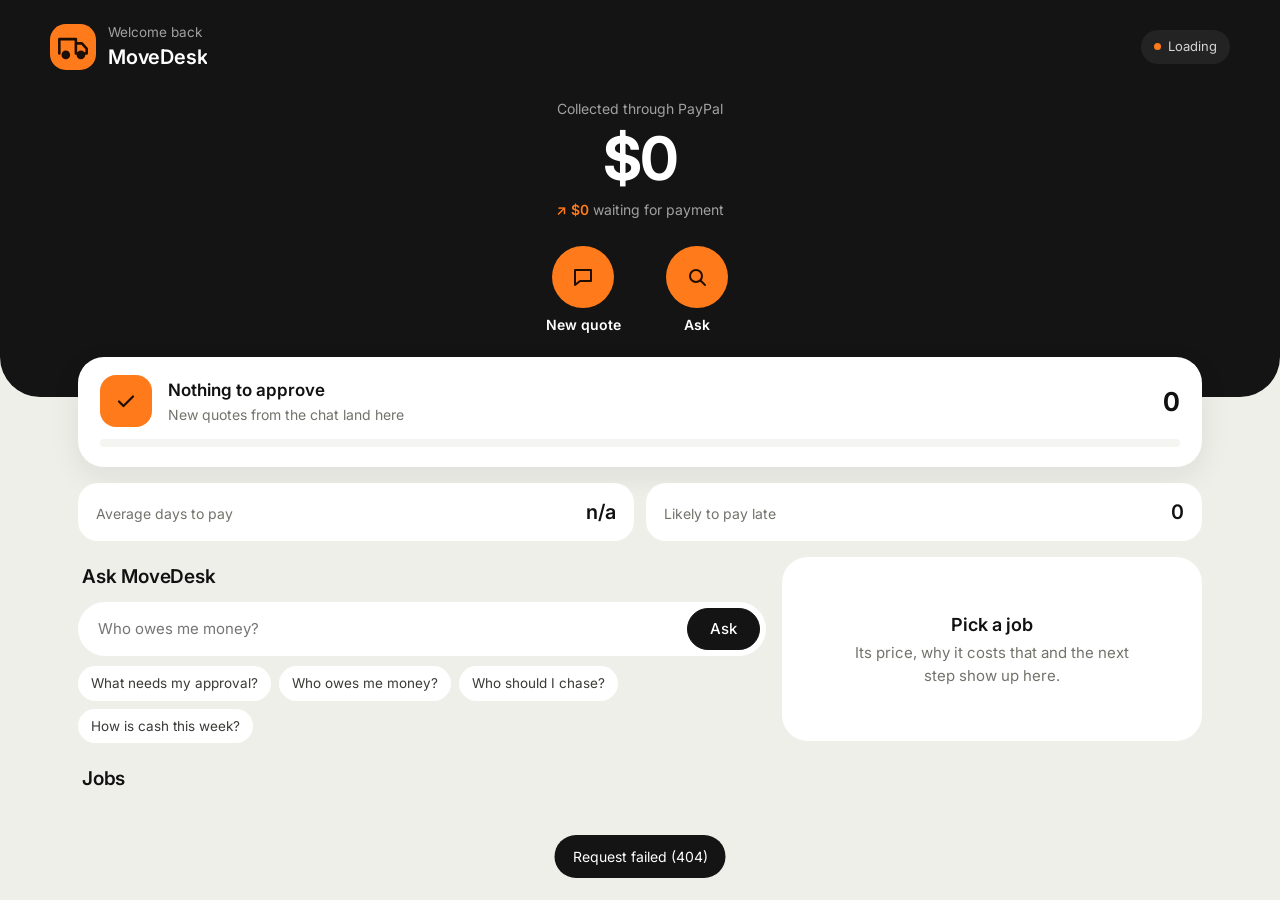
==== commit 4ffe840d: "feat: Gemini AI, PayPal fixes and mobile-first redesign" ====
--- a/static/index.html
+++ b/static/index.html
@@ -2,73 +2,116 @@
 <html lang="en">
 <head>
 <meta charset="utf-8">
-<meta name="viewport" content="width=device-width, initial-scale=1">
-<title>MoveDesk dispatch</title>
+<meta name="viewport" content="width=device-width, initial-scale=1, viewport-fit=cover">
+<meta name="theme-color" content="#141414">
+<title>MoveDesk</title>
 <link rel="preconnect" href="https://fonts.googleapis.com">
-<link href="https://fonts.googleapis.com/css2?family=Archivo:wght@600;800&family=Public+Sans:wght@400;600;700&display=swap" rel="stylesheet">
-<link rel="stylesheet" href="/static/vendor/ag-grid.css">
-<link rel="stylesheet" href="/static/vendor/ag-theme-quartz.css">
+<link rel="preconnect" href="https://fonts.gstatic.com" crossorigin>
+<link href="https://fonts.googleapis.com/css2?family=Inter:wght@400;500;600;700&display=swap" rel="stylesheet">
 <link rel="stylesheet" href="/static/style.css">
 </head>
 <body>
-<header class="top">
-  <h1 id="company">MoveDesk</h1>
-  <span class="tag" id="mode">…</span>
-  <span class="grow"></span>
-  <div class="demo" id="demo">
-    <span>Demo clock</span>
-    <button class="btn" data-adv="1">+1 day</button>
-    <button class="btn" data-adv="3">+3 days</button>
-    <button class="btn" data-adv="7">+7 days</button>
-    <button class="btn" id="play">Play the story</button>
-    <button class="btn" id="seed">Add sample requests</button>
-    <button class="btn" id="reset">Clear all</button>
+<header class="sky" id="home">
+  <div class="sky__in">
+    <div class="hello">
+      <svg class="logo" viewBox="0 0 32 32" aria-hidden="true"><rect width="32" height="32" rx="11"/><path d="M6.5 20.5V10.5h11.5v10M18 13.5h4.2l3.3 3.6v3.4H18"/><circle cx="11" cy="21.5" r="2.2"/><circle cx="21.5" cy="21.5" r="2.2"/></svg>
+      <div class="hello__text"><span>Welcome back</span><h1 id="company">MoveDesk</h1></div>
+      <span class="grow"></span>
+      <span class="pill" id="mode">Loading</span>
+    </div>
+
+    <div class="money">
+      <span class="money__label">Collected through PayPal</span>
+      <div class="money__value num" id="m-col">$0</div>
+      <div class="money__trend"><span aria-hidden="true">&#8599;</span> <b class="num" id="m-out">$0</b> waiting for payment</div>
+    </div>
+
+    <nav class="quick" aria-label="Quick actions">
+      <a class="quick__btn" href="/chat" target="_blank" rel="noopener">
+        <span class="quick__icon" aria-hidden="true"><svg viewBox="0 0 24 24"><path d="M4 5h16v11H9l-5 4z"/></svg></span>New quote
+      </a>
+      <button class="quick__btn" type="button" id="goAsk">
+        <span class="quick__icon" aria-hidden="true"><svg viewBox="0 0 24 24"><circle cx="11" cy="11" r="6"/><path d="M20 20l-4.5-4.5"/></svg></span>Ask
+      </button>
+      <span class="demo" id="demo">
+        <button class="quick__btn" type="button" id="play">
+          <span class="quick__icon" aria-hidden="true"><svg viewBox="0 0 24 24"><path d="M8 5l11 7-11 7z"/></svg></span>Play the story
+        </button>
+        <button class="quick__btn" type="button" id="seed">
+          <span class="quick__icon" aria-hidden="true"><svg viewBox="0 0 24 24"><path d="M12 5v14M5 12h14"/></svg></span>Samples
+        </button>
+      </span>
+    </nav>
+
+    <div class="clock" id="clock" aria-label="Demo clock">
+      <span>Demo clock</span>
+      <button type="button" data-adv="1">+1 day</button>
+      <button type="button" data-adv="3">+3 days</button>
+      <button type="button" data-adv="7">+7 days</button>
+      <button type="button" id="reset">Clear all</button>
+    </div>
   </div>
-  <a href="/chat" target="_blank" rel="noopener">Customer chat</a>
 </header>
 
-<section class="strip" aria-label="Money and workload">
-  <div><div class="k">Needs your approval</div><div class="v mono" id="m-pending">0</div></div>
-  <div><div class="k">Waiting for payment</div><div class="v mono" id="m-out">0</div></div>
-  <div><div class="k">Collected</div><div class="v mono" id="m-col">0</div></div>
-  <div><div class="k">Average days to pay</div><div class="v mono" id="m-days">n/a</div></div>
-  <div><div class="k">Likely to pay late</div><div class="v mono" id="m-risk">0</div></div>
-</section>
+<main class="page">
+  <button class="todo" id="todo" type="button">
+    <span class="todo__tile" aria-hidden="true"><svg viewBox="0 0 24 24"><path d="M5 12.5l4.5 4.5L19 7.5"/></svg></span>
+    <span class="todo__text"><b id="todoTitle">Nothing to approve</b><span id="todoText">New quotes from the chat land here</span></span>
+    <b class="todo__n num" id="m-pending">0</b>
+    <span class="todo__bar" aria-hidden="true"><span id="todoBar"></span></span>
+  </button>
 
-<section class="copilot" aria-label="Ask MoveDesk">
-  <form class="ask" id="ask">
-    <label class="sr" for="askText">Ask about your jobs</label>
-    <input id="askText" type="text" maxlength="1000" autocomplete="off" placeholder="Ask about your jobs, for example: who owes me money?">
-    <button class="btn primary" type="submit" id="askBtn">Ask</button>
-  </form>
-  <div class="suggest" id="suggest">
-    <button type="button">What needs my approval?</button>
-    <button type="button">Who owes me money?</button>
-    <button type="button">Who should I chase?</button>
-    <button type="button">How is cash this week?</button>
+  <section class="stats" aria-label="Payments">
+    <div class="stat"><span>Average days to pay</span><b class="num" id="m-days">n/a</b></div>
+    <div class="stat"><span>Likely to pay late</span><b class="num" id="m-risk">0</b></div>
+  </section>
+
+  <div class="layout">
+    <div class="col">
+      <section class="block" id="askBlock" aria-label="Ask MoveDesk">
+        <div class="block__head"><h2>Ask MoveDesk</h2></div>
+        <form class="ask" id="ask">
+          <label class="sr" for="askText">Ask about your jobs</label>
+          <input id="askText" type="text" maxlength="1000" autocomplete="off" placeholder="Who owes me money?">
+          <button class="btn primary" type="submit" id="askBtn">Ask</button>
+        </form>
+        <div class="suggest" id="suggest">
+          <button type="button">What needs my approval?</button>
+          <button type="button">Who owes me money?</button>
+          <button type="button">Who should I chase?</button>
+          <button type="button">How is cash this week?</button>
+        </div>
+        <div class="answer" id="answer" hidden aria-live="polite"></div>
+      </section>
+
+      <section class="block" id="jobsBlock" aria-labelledby="jobsTitle">
+        <div class="block__head"><h2 id="jobsTitle">Jobs</h2></div>
+        <div class="filters" id="filters" role="group" aria-label="Show jobs"></div>
+        <ul class="jobs" id="jobs"></ul>
+        <div id="empty" class="empty" hidden></div>
+      </section>
+    </div>
+    <aside class="drawer" id="drawer" aria-live="polite"><div class="empty"><b>Pick a job</b><span>Its price, why it costs that and the next step show up here.</span></div></aside>
   </div>
-  <div class="answer" id="answer" hidden aria-live="polite"></div>
-</section>
+</main>
 
-<main class="layout">
-  <div class="board">
-    <div id="grid" class="ag-theme-quartz"></div>
-    <div id="fallback" hidden></div>
-    <div id="empty" class="empty" hidden><b>No requests yet</b>Share the customer chat link, or add sample requests from the demo bar.</div>
-  </div>
-  <aside class="drawer" id="drawer" aria-live="polite"><div class="empty"><b>Pick a job</b>Quote, price drivers and actions show up here.</div></aside>
-</main>
-<div id="toast" class="toast" hidden></div>
+<nav class="tabbar" aria-label="Sections">
+  <a href="#home" class="on"><svg viewBox="0 0 24 24" aria-hidden="true"><path d="M4 11l8-6 8 6v8h-5v-5H9v5H4z"/></svg>Home</a>
+  <a href="#jobsBlock"><svg viewBox="0 0 24 24" aria-hidden="true"><rect x="4" y="6" width="16" height="13" rx="2"/><path d="M9 6V4h6v2"/></svg>Jobs</a>
+  <a href="#askBlock"><svg viewBox="0 0 24 24" aria-hidden="true"><circle cx="11" cy="11" r="6"/><path d="M20 20l-4.5-4.5"/></svg>Ask</a>
+  <a href="/chat" target="_blank" rel="noopener"><svg viewBox="0 0 24 24" aria-hidden="true"><path d="M4 5h16v11H9l-5 4z"/></svg>Chat</a>
+</nav>
+
+<div id="toast" class="toast" role="status" hidden></div>
 <aside class="tour" id="tour" hidden aria-live="polite">
   <div class="tour-step" id="tourStep"></div>
   <h2 id="tourTitle"></h2>
   <p id="tourText"></p>
   <div class="tour-actions">
-    <button class="btn primary" id="tourNext" type="button"></button>
-    <button class="btn" id="tourClose" type="button">Close</button>
+    <button class="btn lime" id="tourNext" type="button"></button>
+    <button class="btn dark" id="tourClose" type="button">Close</button>
   </div>
 </aside>
-<script src="/static/vendor/ag-grid-community.min.js"></script>
 <script src="/static/dashboard.js"></script>
 </body>
 </html>
--- a/static/style.css
+++ b/static/style.css
@@ -1,206 +1,300 @@
-/* MoveDesk: a dispatch ledger. Ink on cool grey, one amber signal reserved for "needs you". */
+/* MoveDesk: a black money panel that flows into a soft grey page, one safety-orange colour for "your move"
+   (moving tape and hi-vis orange). The --lime names are kept so one token set drives every page.
+   Same family as Gam'eya: rounded white rows, greyed cents, round lime actions, a pill tab bar on phones. */
 :root {
-  --ink: #15202b;
-  --ink-2: #3b4857;
-  --mute: #66717e;
-  --paper: #e9ecef;
-  --card: #ffffff;
-  --line: #d9dee4;
-  --sel: #eef3f8;
-  --signal: #e8a900;
-  --signal-ink: #3d2d00;
-  --blue: #1f5a8f;
-  --green: #1f7a52;
-  --red: #b23a2a;
-  --radius: 4px;
-  --font-display: "Archivo", "Arial Narrow", Arial, sans-serif;
-  --font-body: "Public Sans", system-ui, -apple-system, "Segoe UI", sans-serif;
-}
-@media (prefers-color-scheme: dark) {
-  :root {
-    --ink: #e8ecf2; --ink-2: #b9c3d0; --mute: #8995a4; --paper: #0e1520; --card: #161f2c; --line: #28344a;
-    --sel: #1c2a40; --signal: #f0b429; --blue: #7fb0e0; --green: #55c08f; --red: #ee8a76;
-  }
+  color-scheme: light;
+  --night: #141414;
+  --night-2: #232323;
+  --night-3: #34342f;
+  --lime: #ff7a1a;
+  --lime-hover: #ff9447;
+  --lime-deep: #e2600a;
+  --lime-ink: #1f0d00;
+  --lime-soft: #ffeedd;
+  --ink: #111111;
+  --ink-2: #3a3a36;
+  --muted: #73736b;
+  --line: #e6e6e0;
+  --page: #efefea;
+  --surface: #ffffff;
+  --chip: #f4f4f0;
+  --green: #1f7a33;
+  --red: #b42318;
+  --font: "Inter", system-ui, -apple-system, "Segoe UI", sans-serif;
 }
 * { box-sizing: border-box; }
 html, body { margin: 0; }
-body { background: var(--paper); color: var(--ink); font: 15px/1.5 var(--font-body); }
-h1, h2, h3 { font-family: var(--font-display); font-weight: 800; letter-spacing: -0.01em; margin: 0; }
+html { scroll-behavior: smooth; scroll-padding-top: 12px; }
+body { background: var(--page); color: var(--ink); font: 15px/1.5 var(--font); -webkit-font-smoothing: antialiased; }
+h1, h2, h3 { font-weight: 600; letter-spacing: -0.01em; margin: 0; }
 button, input, select, textarea { font: inherit; color: inherit; }
-:focus-visible { outline: 3px solid var(--signal); outline-offset: 2px; }
-a { color: var(--blue); }
-.sr { position: absolute; left: -9999px; }
-
-.btn { border: 1px solid var(--line); background: var(--card); padding: 8px 14px; border-radius: var(--radius); cursor: pointer; font-weight: 600; }
+:focus-visible { outline: 3px solid var(--night); outline-offset: 2px; }
+a { color: var(--ink); }
+[hidden] { display: none !important; }
+.sr { position: absolute; width: 1px; height: 1px; overflow: hidden; clip: rect(0 0 0 0); white-space: nowrap; }
+.num, .mono { font-variant-numeric: tabular-nums; }
+.grow { flex: 1; }
+.cents { opacity: 0.45; }
+
+/* ---------- buttons ---------- */
+.btn { display: inline-flex; align-items: center; justify-content: center; gap: 6px; border: 1px solid var(--line); background: var(--surface); padding: 10px 18px; border-radius: 999px; cursor: pointer; font-weight: 500; text-decoration: none; line-height: 1.2; }
 .btn:hover { border-color: var(--ink-2); }
-.btn.primary { background: var(--ink); border-color: var(--ink); color: var(--card); }
-.btn.primary:hover { filter: brightness(1.2); }
+.btn.primary { background: var(--night); border-color: var(--night); color: #fff; }
+.btn.primary:hover { background: var(--night-3); }
+.btn.lime { background: var(--lime); border-color: var(--lime); color: var(--lime-ink); font-weight: 600; }
+.btn.lime:hover { background: var(--lime-hover); }
+.btn.dark { background: transparent; border-color: rgba(255, 255, 255, 0.22); color: #fff; }
+.btn.dark:hover { border-color: rgba(255, 255, 255, 0.6); }
 .btn.danger { color: var(--red); }
+.btn.quiet { background: var(--chip); border-color: var(--chip); }
 .btn:disabled { opacity: 0.5; cursor: not-allowed; }
-.mono { font-variant-numeric: tabular-nums; }
-
-/* ---------- top bar ---------- */
-.top { display: flex; align-items: center; gap: 14px; padding: 14px 28px; border-bottom: 1px solid var(--line); background: var(--card); flex-wrap: wrap; }
-.top h1 { font-size: 22px; }
-.top .tag { color: var(--mute); font-size: 13px; border: 1px solid var(--line); padding: 2px 9px; border-radius: 999px; }
-.top .grow { flex: 1; }
-.demo { display: none; align-items: center; gap: 6px; flex-wrap: wrap; padding-right: 14px; margin-right: 4px; border-right: 1px solid var(--line); }
-.demo.on { display: flex; }
-.demo span { font-size: 13px; color: var(--mute); margin-right: 4px; }
-.demo .btn { padding: 4px 10px; font-size: 13px; font-weight: 500; }
-
-/* ---------- figures ---------- */
-.strip { display: grid; grid-template-columns: repeat(5, 1fr); margin: 20px 28px 0; }
-.strip > div { padding: 2px 20px; border-left: 1px solid var(--line); }
-.strip > div:first-child { padding-left: 0; border-left: 0; }
-.strip .k { color: var(--mute); font-size: 13px; }
-.strip .v { font: 800 28px/1.25 var(--font-display); }
-.strip .v.hot { color: var(--red); }
-
-/* ---------- copilot ---------- */
-.copilot { margin: 20px 28px 0; }
-.ask { display: flex; gap: 8px; }
-.ask input { flex: 1; padding: 11px 14px; border: 1px solid var(--line); border-radius: var(--radius); background: var(--card); font-size: 15px; }
+
+/* ---------- the black panel ---------- */
+.sky { background: var(--night); color: #fff; border-radius: 0 0 40px 40px; padding: 22px 28px 64px; }
+.sky__in { max-width: 1180px; margin: 0 auto; }
+.hello { display: flex; align-items: center; gap: 12px; }
+.hello__text span { display: block; font-size: 13.5px; color: rgba(255, 255, 255, 0.6); }
+.hello__text { min-width: 0; }
+.hello__text h1 { font-size: 20px; white-space: nowrap; overflow: hidden; text-overflow: ellipsis; }
+.avatar { width: 38px; height: 38px; border-radius: 50%; background: var(--chip); color: var(--ink); display: inline-grid; place-items: center; font-weight: 600; font-size: 15px; flex: none; }
+.logo { width: 46px; height: 46px; flex: none; display: block; }
+.logo rect { fill: var(--lime); }
+.logo path { fill: none; stroke: var(--lime-ink); stroke-width: 1.8; stroke-linecap: round; stroke-linejoin: round; }
+.logo circle { fill: var(--night); stroke: var(--lime-ink); stroke-width: 1.6; }
+.pill { font-size: 13px; color: rgba(255, 255, 255, 0.8); background: var(--night-2); padding: 7px 13px; border-radius: 999px; white-space: nowrap; }
+.pill::before { content: ""; display: inline-block; width: 7px; height: 7px; border-radius: 50%; background: var(--lime); margin-right: 7px; vertical-align: 1px; }
+
+.money { text-align: center; margin: 26px 0 26px; }
+.money__label { font-size: 14px; color: rgba(255, 255, 255, 0.6); }
+.money__value { font-size: 60px; font-weight: 700; line-height: 1.1; letter-spacing: -0.03em; margin: 4px 0 8px; overflow-wrap: anywhere; }
+.money__trend { font-size: 14px; color: rgba(255, 255, 255, 0.6); }
+.money__trend span, .money__trend b { color: var(--lime); font-weight: 600; }
+
+.quick { display: flex; justify-content: center; gap: 26px; flex-wrap: wrap; }
+.demo { display: none; }
+.demo.on { display: contents; }
+.quick__btn { display: flex; flex-direction: column; align-items: center; gap: 8px; background: none; border: 0; padding: 0; color: #fff; font-size: 14px; font-weight: 600; cursor: pointer; text-decoration: none; width: 88px; text-align: center; line-height: 1.25; }
+.quick__icon { width: 62px; height: 62px; border-radius: 50%; background: var(--lime); display: grid; place-items: center; }
+.quick__btn:hover .quick__icon { background: var(--lime-hover); }
+.quick__icon svg { width: 24px; height: 24px; fill: none; stroke: var(--lime-ink); stroke-width: 2; stroke-linecap: round; stroke-linejoin: round; }
+.quick__btn#play .quick__icon svg { fill: var(--lime-ink); }
+
+.clock { display: none; justify-content: center; align-items: center; gap: 6px; flex-wrap: wrap; margin-top: 22px; }
+.clock.on { display: flex; }
+.clock span { font-size: 13px; color: rgba(255, 255, 255, 0.55); margin-right: 4px; }
+.clock button { background: var(--night-2); border: 0; color: #fff; padding: 6px 12px; border-radius: 999px; font-size: 13px; cursor: pointer; }
+.clock button:hover { background: var(--night-3); }
+
+/* ---------- page ---------- */
+.page { max-width: 1180px; margin: -40px auto 0; padding: 0 28px 48px; display: grid; gap: 16px; grid-template-columns: minmax(0, 1fr); position: relative; }
+
+/* the white card that overlaps the panel, like a savings goal */
+.todo { display: grid; grid-template-columns: auto minmax(0, 1fr) auto; grid-template-areas: "tile text n" "bar bar bar"; align-items: center; gap: 12px 16px; width: 100%; background: var(--surface); border: 0; border-radius: 26px; padding: 18px 22px 20px; text-align: left; cursor: pointer; box-shadow: 0 10px 30px rgba(20, 20, 20, 0.08); }
+.todo:hover { box-shadow: 0 10px 30px rgba(20, 20, 20, 0.14); }
+.todo__tile { grid-area: tile; width: 52px; height: 52px; border-radius: 16px; background: var(--lime); display: grid; place-items: center; }
+.todo__tile svg { width: 24px; height: 24px; fill: none; stroke: var(--lime-ink); stroke-width: 2.2; stroke-linecap: round; stroke-linejoin: round; }
+.todo__text { grid-area: text; min-width: 0; }
+.todo__text b { display: block; font-size: 17px; font-weight: 600; }
+.todo__text span { display: block; font-size: 14px; color: var(--muted); }
+.todo__n { grid-area: n; font-size: 26px; font-weight: 700; }
+.todo__bar { grid-area: bar; height: 8px; border-radius: 99px; background: var(--chip); overflow: hidden; }
+.todo__bar span { display: block; height: 100%; width: 0; background: var(--night); border-radius: 99px; }
+.todo.calm .todo__tile { background: var(--chip); }
+
+.stats { display: grid; grid-template-columns: repeat(2, minmax(0, 1fr)); gap: 12px; }
+.stat { background: var(--surface); border-radius: 20px; padding: 14px 18px; display: flex; justify-content: space-between; align-items: baseline; gap: 10px; }
+.stat span { font-size: 14px; color: var(--muted); }
+.stat b { font-size: 20px; font-weight: 600; }
+.stat b.hot { color: var(--red); }
+
+.layout { display: grid; grid-template-columns: minmax(0, 1fr) 420px; gap: 16px; align-items: start; }
+.col { display: grid; gap: 16px; min-width: 0; }
+.block { min-width: 0; }
+.block__head { display: flex; align-items: baseline; justify-content: space-between; margin: 6px 4px 10px; }
+.block__head h2 { font-size: 19px; }
+
+/* ---------- ask ---------- */
+.ask { display: flex; gap: 8px; background: var(--surface); border-radius: 999px; padding: 6px; }
+.ask input { flex: 1; min-width: 0; padding: 10px 14px; border: 0; background: transparent; font-size: 15px; }
+.ask input:focus { outline: none; }
+.ask:focus-within { box-shadow: 0 0 0 2px var(--night); }
 .ask .btn { padding: 0 22px; }
-.suggest { display: flex; gap: 16px; flex-wrap: wrap; margin-top: 8px; }
-.suggest button { background: none; border: 0; padding: 0; color: var(--blue); cursor: pointer; font-size: 13.5px; }
-.suggest button:hover { text-decoration: underline; }
-.answer { margin-top: 12px; background: var(--card); border: 1px solid var(--line); border-left: 3px solid var(--ink); border-radius: var(--radius); padding: 14px 16px; }
-.answer .text { white-space: pre-wrap; }
-.answer .src { color: var(--mute); font-size: 12.5px; margin-top: 8px; }
-.proposal { display: flex; align-items: center; justify-content: space-between; gap: 12px; padding: 10px 0 0; margin-top: 10px; border-top: 1px solid var(--line); flex-wrap: wrap; }
+.suggest { display: flex; gap: 8px; flex-wrap: wrap; margin-top: 10px; }
+.suggest button { background: var(--surface); border: 0; padding: 7px 13px; border-radius: 999px; cursor: pointer; font-size: 13.5px; color: var(--ink-2); }
+.suggest button:hover { background: var(--lime-soft); color: var(--lime-ink); }
+.answer { margin-top: 12px; background: var(--surface); border-radius: 20px; padding: 16px 18px; }
+.answer .text { white-space: pre-wrap; overflow-wrap: anywhere; }
+.answer .src { color: var(--muted); font-size: 12.5px; margin-top: 10px; }
+.proposal { display: flex; align-items: center; justify-content: space-between; gap: 12px; padding: 12px 14px; margin-top: 10px; background: var(--chip); border-radius: 16px; flex-wrap: wrap; }
 .proposal b { font-weight: 600; }
-.proposal .why { color: var(--mute); font-size: 13px; }
+.proposal .why { color: var(--muted); font-size: 13px; }
 .proposal .done { color: var(--green); font-weight: 600; font-size: 14px; }
 
-/* ---------- guided story ---------- */
-.tour { position: fixed; left: 24px; bottom: 24px; width: 380px; max-width: calc(100vw - 32px); background: var(--ink); color: var(--card); border-radius: 6px; padding: 18px 20px; z-index: 8; box-shadow: 0 8px 30px rgba(0, 0, 0, 0.25); }
-.tour h2 { font-size: 19px; margin: 2px 0 6px; color: var(--card); }
-.tour p { margin: 0 0 14px; font-size: 14.5px; opacity: 0.92; white-space: pre-wrap; }
-.tour-step { font-size: 12.5px; opacity: 0.7; }
-.tour-actions { display: flex; gap: 8px; }
-.tour .btn.primary { background: var(--signal); border-color: var(--signal); color: var(--signal-ink); }
-.tour .btn:not(.primary) { background: transparent; color: var(--card); border-color: rgba(255, 255, 255, 0.35); }
-
-/* ---------- board + detail ---------- */
-.layout { display: grid; grid-template-columns: minmax(0, 1fr) 440px; gap: 24px; padding: 20px 28px 40px; align-items: start; }
-.board { background: var(--card); border: 1px solid var(--line); border-radius: var(--radius); overflow-x: auto; }
-#grid { width: 100%; }
-.empty { padding: 56px 24px; text-align: center; color: var(--mute); }
-.empty b { display: block; color: var(--ink); font: 800 20px var(--font-display); margin-bottom: 4px; }
-
-.ag-theme-quartz {
-  --ag-font-family: var(--font-body);
-  --ag-font-size: 14px;
-  --ag-foreground-color: var(--ink);
-  --ag-background-color: var(--card);
-  --ag-header-background-color: var(--card);
-  --ag-header-foreground-color: var(--mute);
-  --ag-header-height: 42px;
-  --ag-row-height: 54px;
-  --ag-borders: none;
-  --ag-border-color: var(--line);
-  --ag-row-border-color: var(--line);
-  --ag-header-column-separator-display: none;
-  --ag-header-column-resize-handle-display: none;
-  --ag-odd-row-background-color: var(--card);
-  --ag-row-hover-color: var(--sel);
-  --ag-selected-row-background-color: var(--sel);
-  --ag-cell-horizontal-padding: 16px;
-  --ag-wrapper-border-radius: 0;
-}
-.ag-theme-quartz .ag-header-cell-resize::after, .ag-theme-quartz .ag-header-cell::after, .ag-theme-quartz .ag-header-group-cell::after { display: none !important; }
-.ag-theme-quartz .ag-header-cell-label { font-weight: 600; font-size: 13px; }
-.ag-theme-quartz .ag-cell { display: flex; align-items: center; line-height: 1.3; }
-.ag-theme-quartz .ag-right-aligned-cell { justify-content: flex-end; }
-.ag-theme-quartz .ag-row { cursor: pointer; }
-.ag-theme-quartz .ag-cell-focus:not(.ag-cell-range-selected):focus-within { border: 0 !important; outline: 0; }
-
-table.plain { width: 100%; border-collapse: collapse; }
-table.plain th { text-align: left; font-size: 13px; color: var(--mute); font-weight: 600; padding: 12px 16px; border-bottom: 1px solid var(--line); }
-table.plain td { padding: 15px 16px; border-bottom: 1px solid var(--line); }
-table.plain tr.row { cursor: pointer; }
-table.plain tr.row:hover, table.plain tr.sel { background: var(--sel); }
-
-/* status: a dot and a word, not a badge */
-.chip { display: inline-flex; align-items: center; gap: 8px; font-size: 14px; font-weight: 600; white-space: nowrap; line-height: 1.2; }
-.chip::before { content: ""; width: 9px; height: 9px; border-radius: 50%; background: var(--dot, currentColor); flex: none; }
-.chip.PENDING_APPROVAL { --dot: var(--signal); color: var(--ink); }
-.chip.DEPOSIT_SENT, .chip.BALANCE_SENT { color: var(--blue); }
-.chip.BOOKED { color: var(--ink); --dot: var(--ink); }
-.chip.PAID { color: var(--green); }
-.chip.REJECTED { color: var(--mute); }
+/* ---------- jobs as rows ---------- */
+.filters { display: flex; gap: 6px; flex-wrap: wrap; margin-bottom: 12px; }
+.filters button { border: 0; background: var(--surface); padding: 7px 14px; border-radius: 999px; cursor: pointer; font-size: 13.5px; color: var(--ink-2); white-space: nowrap; }
+.filters button[aria-pressed="true"] { background: var(--night); color: #fff; }
+.filters button .n { margin-left: 6px; opacity: 0.55; font-variant-numeric: tabular-nums; }
+.jobs { list-style: none; margin: 0; padding: 0; display: grid; gap: 10px; grid-template-columns: minmax(0, 1fr); }
+.jobs > li { min-width: 0; }
+.job { display: flex; align-items: center; gap: 14px; width: 100%; background: var(--surface); border: 0; border-radius: 22px; padding: 14px 18px; text-align: left; cursor: pointer; box-shadow: inset 0 0 0 2px transparent; }
+.job:hover { box-shadow: inset 0 0 0 2px var(--line); }
+.job[aria-current="true"] { box-shadow: inset 0 0 0 2px var(--night); }
+.job .avatar { width: 46px; height: 46px; font-size: 16px; }
+.job .avatar.hot { background: var(--lime); color: var(--lime-ink); }
+.job__text { flex: 1; min-width: 0; }
+.job__name { display: block; font-weight: 600; font-size: 16px; overflow: hidden; text-overflow: ellipsis; white-space: nowrap; }
+.job__sub { display: block; font-size: 13.5px; color: var(--muted); overflow: hidden; text-overflow: ellipsis; white-space: nowrap; }
+.job__side { display: flex; flex-direction: column; align-items: flex-end; gap: 4px; flex: none; }
+.job__amt { font-weight: 700; font-size: 16px; }
+.empty { padding: 40px 20px; text-align: center; color: var(--muted); background: var(--surface); border-radius: 22px; }
+.empty b { display: block; color: var(--ink); font-size: 18px; font-weight: 600; margin-bottom: 4px; }
+.empty span { display: block; max-width: 34ch; margin: 0 auto; }
+
+/* status: a small soft pill */
+.chip { display: inline-flex; align-items: center; gap: 6px; font-size: 12.5px; font-weight: 500; white-space: nowrap; line-height: 1.2; padding: 4px 10px 4px 8px; border-radius: 999px; background: var(--chip); color: var(--ink-2); }
+.chip::before { content: ""; width: 7px; height: 7px; border-radius: 50%; background: var(--dot, currentColor); flex: none; }
+.chip.PENDING_APPROVAL { background: var(--lime); color: var(--lime-ink); }
+.chip.DEPOSIT_SENT, .chip.BALANCE_SENT { background: #fff1d6; color: #6b4000; --dot: #c98a00; }
+.chip.BOOKED { background: var(--night); color: #fff; --dot: var(--lime); }
+.chip.PAID { background: #e3f4e6; color: var(--green); }
+.chip.REJECTED { color: var(--muted); }
 .late { color: var(--red); font-weight: 600; }
 
-.drawer { background: var(--card); border: 1px solid var(--line); border-radius: var(--radius); padding: 22px; position: sticky; top: 16px; max-height: calc(100vh - 32px); overflow: auto; }
-.drawer h2 { font-size: 24px; line-height: 1.2; }
-.drawer .sub { color: var(--mute); font-size: 13.5px; margin: 2px 0 10px; overflow-wrap: anywhere; }
-.drawer section { border-top: 1px solid var(--line); padding: 14px 0; }
-.drawer h3 { font-size: 14px; margin-bottom: 8px; }
-.route { display: flex; align-items: center; margin: 14px 0 4px; }
-.route .stop { width: 12px; height: 12px; border-radius: 50%; border: 2px solid var(--line); background: var(--card); flex: none; }
-.route .leg { height: 2px; flex: 1; background: var(--line); }
-.route .done { border-color: var(--ink); background: var(--ink); }
-.route .now { border-color: var(--signal); background: var(--signal); }
-.route .leg.done { background: var(--ink); }
-.route-labels { display: flex; justify-content: space-between; font-size: 12px; color: var(--mute); }
+/* ---------- job detail ---------- */
+.drawer { background: var(--surface); border-radius: 26px; position: sticky; top: 16px; max-height: calc(100vh - 32px); overflow: auto; padding: 22px; min-width: 0; }
+.drawer > .empty { padding: 32px 8px; }
+.drawer__head { display: flex; align-items: center; gap: 12px; }
+.drawer__head > div { min-width: 0; }
+.drawer__head .avatar { width: 50px; height: 50px; font-size: 19px; background: var(--night); color: var(--lime); }
+.drawer h2 { font-size: 21px; line-height: 1.2; overflow-wrap: anywhere; }
+.drawer .sub { color: var(--muted); font-size: 13.5px; overflow-wrap: anywhere; }
+.drawer section { border-top: 1px solid var(--line); padding: 16px 0; }
+.drawer section:last-child { padding-bottom: 0; }
+.drawer h3 { font-size: 15px; margin-bottom: 10px; }
+.steps { list-style: none; display: grid; grid-template-columns: repeat(5, minmax(0, 1fr)); padding: 0; margin: 18px 0 16px; }
+.steps li { position: relative; display: flex; flex-direction: column; align-items: center; gap: 6px; font-size: 12px; color: var(--muted); text-align: center; }
+.steps li::before { content: ""; position: absolute; top: 9px; right: 50%; width: 100%; height: 3px; background: var(--chip); z-index: 0; }
+.steps li:first-child::before { display: none; }
+.steps .dot { position: relative; z-index: 1; width: 21px; height: 21px; border-radius: 50%; background: var(--surface); border: 3px solid var(--line); }
+.steps li.done::before, .steps li.now::before { background: var(--night); }
+.steps li.done .dot { background: var(--night); border-color: var(--night); }
+.steps li.now .dot { background: var(--lime); border-color: var(--night); }
+.steps li.done, .steps li.now { color: var(--ink); }
+.steps li.now { font-weight: 600; }
+.next { background: var(--night); color: #fff; border-radius: 22px; padding: 18px; margin-bottom: 4px; }
+.next h3 { color: var(--lime); font-size: 14px; font-weight: 500; margin-bottom: 4px; }
+.next p { margin: 0 0 14px; font-size: 14.5px; }
+.next p:last-child { margin-bottom: 0; }
+.next .note { color: rgba(255, 255, 255, 0.65); }
+.next .err { color: #ff9b8f; }
+.next a { color: var(--lime); }
+.next .actions input[type=number], .next .actions input[type=text] { background: var(--night-2); border-color: var(--night-3); color: #fff; }
+.next input::placeholder { color: rgba(255, 255, 255, 0.45); }
+.next .btn:not(.lime) { background: transparent; color: #fff; border-color: rgba(255, 255, 255, 0.25); }
+.next .btn.danger { color: #ff9b8f; }
 .lines { width: 100%; border-collapse: collapse; }
-.lines td { padding: 4px 0; vertical-align: top; }
-.lines td:last-child { text-align: right; }
-.lines tr.total td { border-top: 1px solid var(--ink); font-weight: 800; padding-top: 7px; }
+.lines td { padding: 5px 0; vertical-align: top; }
+.lines td:last-child { text-align: right; white-space: nowrap; padding-left: 12px; }
+.lines tr.total td { border-top: 2px solid var(--ink); font-weight: 700; font-size: 17px; padding-top: 9px; }
+.lines tr.soft td { color: var(--muted); }
+.factors { display: flex; flex-wrap: wrap; gap: 6px; margin: 0; padding: 0; list-style: none; }
+.factors li { background: var(--chip); border-radius: 999px; padding: 5px 11px; font-size: 13px; }
+.factors li b { font-weight: 600; }
 ul.tight { margin: 0; padding-left: 18px; }
 ul.tight li { margin: 2px 0; }
 .timeline { font-size: 13px; color: var(--ink-2); }
-.timeline div { display: flex; gap: 10px; padding: 2px 0; }
-.timeline time { color: var(--mute); flex: none; width: 96px; }
+.timeline div { display: flex; gap: 10px; padding: 3px 0; }
+.timeline time { color: var(--muted); flex: none; width: 104px; }
 .actions { display: flex; flex-direction: column; gap: 10px; }
-.actions .btn.primary { width: 100%; padding: 11px 14px; }
+.actions .btn.lime, .actions .btn.primary { width: 100%; padding: 13px 14px; }
 .actions .row { display: flex; gap: 8px; align-items: center; flex-wrap: wrap; }
-.actions input[type=number], .actions input[type=text] { padding: 8px 10px; border: 1px solid var(--line); border-radius: var(--radius); background: var(--paper); width: 130px; }
+.actions input[type=number], .actions input[type=text] { padding: 9px 14px; border: 1px solid var(--line); border-radius: 999px; background: var(--chip); width: 130px; }
 .actions input[type=text] { flex: 1; min-width: 120px; }
-.qr { display: flex; gap: 14px; align-items: center; }
-.qr img { width: 104px; height: 104px; background: #fff; border: 1px solid var(--line); border-radius: 2px; }
-.note { color: var(--mute); font-size: 13px; }
-.err { color: var(--red); font-size: 13.5px; margin-top: 6px; }
-.toast { position: fixed; left: 50%; bottom: 20px; transform: translateX(-50%); background: var(--ink); color: var(--card); padding: 9px 16px; border-radius: var(--radius); font-size: 14px; z-index: 9; }
+.actions label { display: inline-flex; align-items: center; gap: 8px; }
+.qr { display: flex; gap: 14px; align-items: center; flex-wrap: wrap; }
+.qr img { width: 104px; height: 104px; background: #fff; border: 1px solid var(--line); border-radius: 14px; padding: 4px; }
+.qr .amt { font-size: 22px; font-weight: 700; }
+.note { color: var(--muted); font-size: 13px; }
+.err { color: var(--red); font-size: 13.5px; }
+.err:empty { display: none; }
+.toast { position: fixed; left: 50%; bottom: 22px; transform: translateX(-50%); background: var(--night); color: #fff; padding: 11px 18px; border-radius: 999px; font-size: 14px; z-index: 9; max-width: calc(100vw - 32px); text-align: center; }
+
+/* ---------- phone tab bar ---------- */
+.tabbar { display: none; }
+
+/* ---------- guided story ---------- */
+.tour { position: fixed; right: 24px; bottom: 24px; width: 390px; max-width: calc(100vw - 32px); background: var(--night); color: #fff; border-radius: 26px; padding: 20px 22px; z-index: 8; box-shadow: 0 18px 50px rgba(0, 0, 0, 0.3); }
+.tour h2 { font-size: 19px; margin: 4px 0 8px; }
+.tour p { margin: 0 0 16px; font-size: 14.5px; color: rgba(255, 255, 255, 0.85); white-space: pre-wrap; }
+.tour-step { font-size: 12.5px; color: var(--lime); }
+.tour-actions { display: flex; gap: 8px; flex-wrap: wrap; }
 
 @media (max-width: 1000px) {
-  .layout { grid-template-columns: minmax(0, 1fr); padding: 16px 16px 28px; gap: 16px; }
-  .strip { grid-template-columns: repeat(2, 1fr); margin: 16px 16px 0; row-gap: 14px; }
-  .strip > div:nth-child(odd) { padding-left: 0; border-left: 0; }
+  .layout { grid-template-columns: minmax(0, 1fr); }
   .drawer { position: static; max-height: none; }
-  .top { padding: 12px 16px; }
-  .demo { border-right: 0; padding-right: 0; }
-  .copilot { margin: 16px 16px 0; }
-  .tour { left: 16px; bottom: 16px; }
 }
-
-/* ---------- chat ---------- */
-.chatwrap { max-width: 640px; margin: 0 auto; min-height: 100vh; display: flex; flex-direction: column; background: var(--card); border-left: 1px solid var(--line); border-right: 1px solid var(--line); }
-.chathead { padding: 20px 20px 14px; border-bottom: 1px solid var(--line); }
-.chathead h1 { font-size: 24px; }
-.chathead p { margin: 4px 0 0; color: var(--mute); font-size: 14px; }
-.msgs { flex: 1; padding: 20px; display: flex; flex-direction: column; gap: 10px; overflow-y: auto; }
-.bubble { max-width: 85%; padding: 10px 14px; border-radius: 10px; white-space: pre-wrap; overflow-wrap: anywhere; }
-.bubble.bot { background: var(--paper); align-self: flex-start; border-top-left-radius: 2px; }
-.bubble.me { background: var(--ink); color: var(--card); align-self: flex-end; border-top-right-radius: 2px; }
-.composer { display: flex; gap: 8px; padding: 12px 20px calc(12px + env(safe-area-inset-bottom)); border-top: 1px solid var(--line); }
-.composer textarea { flex: 1; resize: none; padding: 10px 12px; border: 1px solid var(--line); border-radius: var(--radius); background: var(--paper); min-height: 44px; max-height: 120px; }
-.hint { padding: 0 20px 8px; font-size: 13px; color: var(--mute); }
-.hint button { background: none; border: 0; padding: 0; color: var(--blue); cursor: pointer; text-decoration: underline; font-size: 13px; }
-
-.status-card { align-self: stretch; border: 1px solid var(--line); border-left: 3px solid var(--ink); border-radius: var(--radius); padding: 14px 16px; background: var(--card); }
+@media (max-width: 760px) {
+  .sky { padding: 18px 16px 58px; border-radius: 0 0 32px 32px; }
+  .hello .pill { font-size: 12px; padding: 6px 10px; }
+  .money { margin: 22px 0; }
+  .money__value { font-size: 44px; }
+  .quick { gap: 6px; justify-content: space-around; }
+  .quick__btn { width: 76px; font-size: 13px; }
+  .quick__icon { width: 56px; height: 56px; }
+  .page { padding: 0 16px 110px; gap: 14px; }
+  .todo { padding: 16px 18px 18px; }
+  .stats { gap: 10px; }
+  .stat { flex-direction: column; align-items: flex-start; gap: 0; }
+  .stat span { font-size: 13px; }
+  .job { padding: 12px 14px; gap: 12px; }
+  .job .avatar { width: 42px; height: 42px; }
+  .drawer { padding: 18px; }
+  .tabbar { display: flex; position: fixed; left: 16px; right: 16px; bottom: calc(12px + env(safe-area-inset-bottom)); z-index: 7; background: var(--surface); border-radius: 26px; padding: 6px; box-shadow: 0 8px 30px rgba(20, 20, 20, 0.12); }
+  .tabbar a { flex: 1; display: flex; flex-direction: column; align-items: center; gap: 2px; padding: 8px 4px; border-radius: 20px; font-size: 12px; color: var(--muted); text-decoration: none; }
+  .tabbar a.on { background: var(--lime); color: var(--lime-ink); font-weight: 600; }
+  .tabbar svg { width: 22px; height: 22px; fill: none; stroke: currentColor; stroke-width: 1.8; stroke-linecap: round; stroke-linejoin: round; }
+  .tour { left: 16px; right: 16px; bottom: 16px; width: auto; z-index: 10; }
+}
+
+/* ---------- customer chat ---------- */
+.chat-body { background: var(--page); }
+.chatwrap { max-width: 640px; margin: 0 auto; min-height: 100vh; min-height: 100dvh; display: flex; flex-direction: column; padding: 14px 14px 0; }
+.chathead { background: var(--night); color: #fff; border-radius: 28px; padding: 18px 20px; display: flex; gap: 14px; align-items: center; }
+.chathead .logo { width: 46px; height: 46px; }
+.chathead h1 { font-size: 20px; }
+.chathead p { margin: 2px 0 0; color: rgba(255, 255, 255, 0.65); font-size: 14px; }
+.msgs { flex: 1; padding: 18px 2px; display: flex; flex-direction: column; gap: 10px; overflow-y: auto; }
+.bubble { max-width: 85%; padding: 11px 15px; border-radius: 22px; white-space: pre-wrap; overflow-wrap: anywhere; }
+.bubble.bot { background: var(--surface); align-self: flex-start; border-bottom-left-radius: 6px; }
+.bubble.me { background: var(--night); color: #fff; align-self: flex-end; border-bottom-right-radius: 6px; }
+.composer { display: flex; gap: 8px; padding: 8px; margin: 0 -2px calc(14px + env(safe-area-inset-bottom)); background: var(--surface); border-radius: 30px; align-items: flex-end; }
+.composer textarea { flex: 1; min-width: 0; resize: none; padding: 10px 12px; border: 0; background: transparent; min-height: 44px; max-height: 120px; }
+.composer textarea:focus { outline: none; }
+.composer:focus-within { box-shadow: 0 0 0 2px var(--night); }
+.composer .btn { padding: 12px 22px; }
+.hint { padding: 0 4px 10px; display: flex; gap: 8px; flex-wrap: wrap; }
+.hint button { background: var(--surface); border: 0; padding: 7px 13px; border-radius: 999px; cursor: pointer; font-size: 13.5px; }
+.hint button:hover { background: var(--lime-soft); }
+.status-card { align-self: stretch; border-radius: 26px; padding: 20px; background: var(--night); color: #fff; }
 .status-card h2 { font-size: 17px; margin-bottom: 4px; }
-.status-card .amt { font: 800 26px var(--font-display); margin: 4px 0; }
-.status-card .row { display: flex; gap: 14px; align-items: center; margin-top: 10px; flex-wrap: wrap; }
-.status-card img { width: 112px; height: 112px; background: #fff; border: 1px solid var(--line); }
-.status-card a.btn { text-decoration: none; display: inline-block; }
+.status-card .note { color: rgba(255, 255, 255, 0.6); }
+.status-card .amt { font-size: 38px; font-weight: 700; margin: 6px 0 2px; letter-spacing: -0.02em; }
+.status-card .row { display: flex; gap: 14px; align-items: center; margin-top: 12px; flex-wrap: wrap; }
+.status-card img { width: 112px; height: 112px; background: #fff; border-radius: 16px; padding: 6px; }
 
 /* ---------- simulated checkout ---------- */
-.pay { max-width: 460px; margin: 32px auto; background: var(--card); border: 1px solid var(--line); border-radius: var(--radius); overflow: hidden; }
-.pay .sim { background: var(--paper); color: var(--ink-2); border-bottom: 1px solid var(--line); padding: 8px 20px; font-size: 13px; }
-.pay .body { padding: 22px 20px; }
-.pay h1 { font-size: 24px; }
-.pay .amount { font: 800 36px var(--font-display); margin: 8px 0; }
-.pay .qr { margin: 12px 0; }
-@media (prefers-reduced-motion: no-preference) { .btn { transition: border-color 0.12s, filter 0.12s; } }
+.pay { max-width: 460px; margin: 32px auto; padding: 0 16px; }
+.pay .sim { font-size: 13px; color: var(--muted); text-align: center; margin-bottom: 10px; }
+.pay .body { background: var(--surface); border-radius: 28px; padding: 24px; }
+.pay .bill { background: var(--night); color: #fff; border-radius: 22px; padding: 20px; margin: 14px 0; }
+.pay .bill .note { color: rgba(255, 255, 255, 0.6); }
+.pay h1 { font-size: 22px; }
+.pay .amount { font-size: 44px; font-weight: 700; letter-spacing: -0.02em; margin: 4px 0 0; }
+.pay .qr { margin: 14px 0; }
+.pay .btn.lime { width: 100%; padding: 15px; font-size: 16px; }
+
+@media (prefers-reduced-motion: reduce) { html { scroll-behavior: auto; } }
+@media (prefers-reduced-motion: no-preference) {
+  .btn, .filters button, .suggest button, .todo, .job, .quick__icon { transition: background-color 0.12s, border-color 0.12s, color 0.12s, box-shadow 0.12s; }
+}
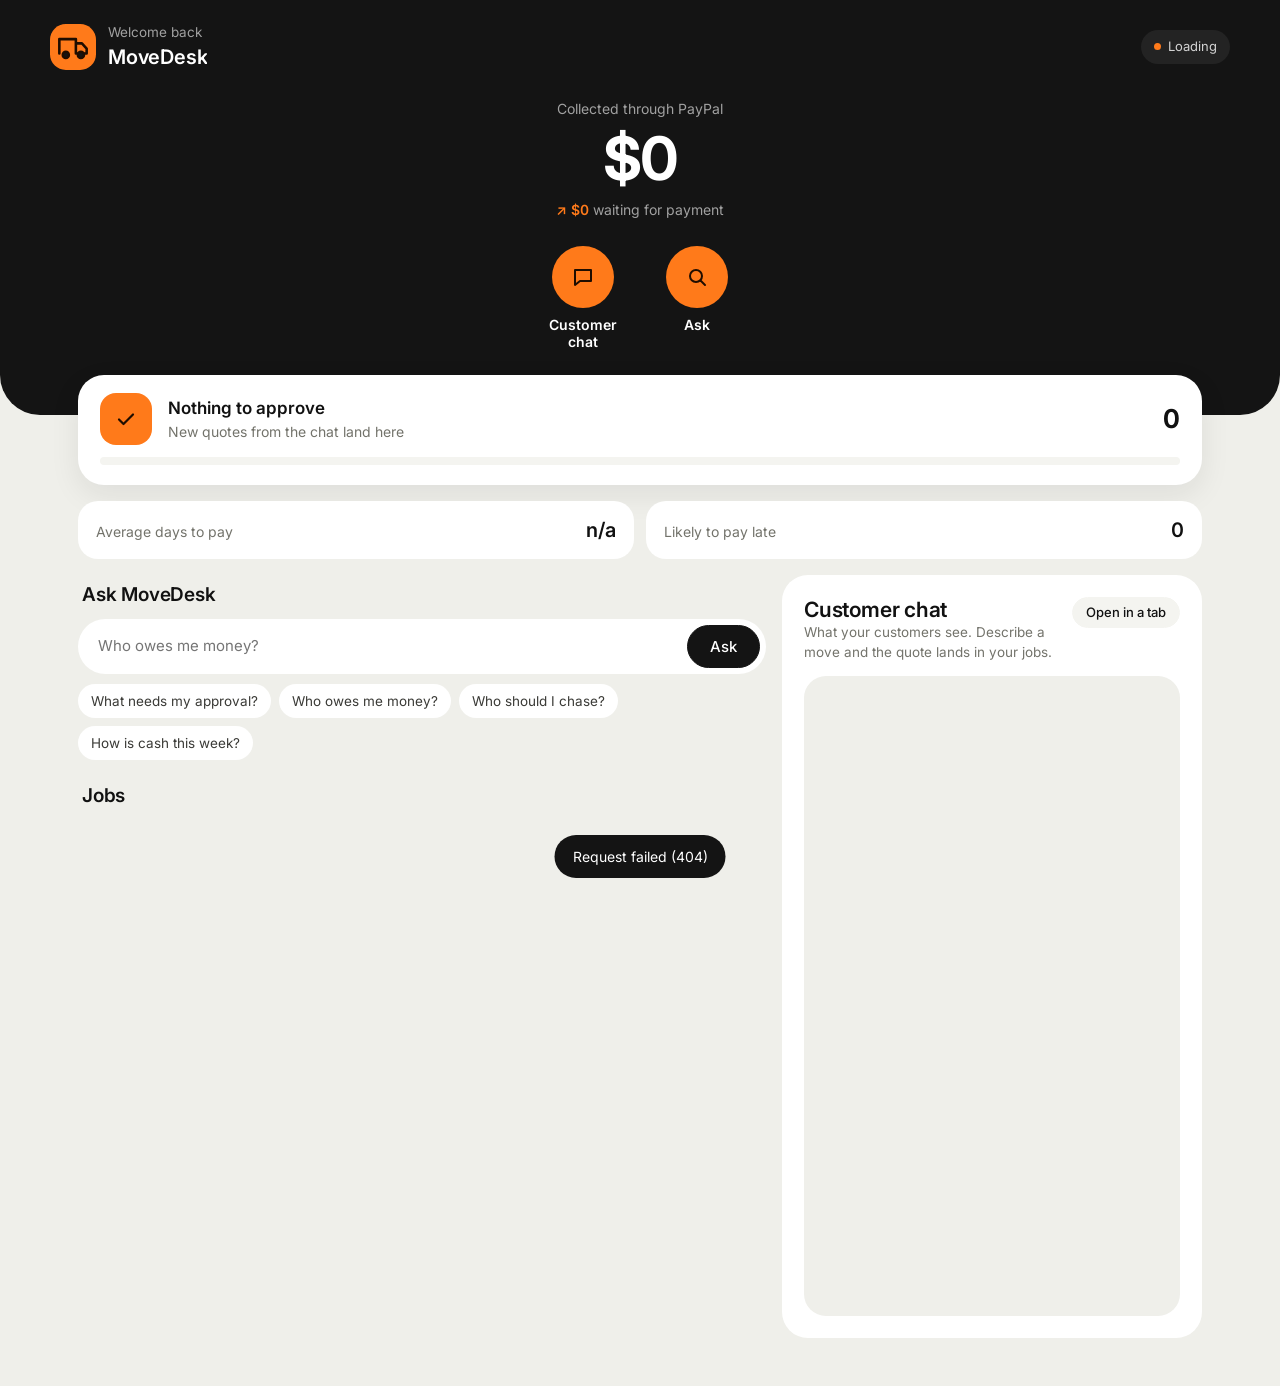
==== commit 85e18457: "feat(ui): live customer chat in the desktop dashboard panel" ====
--- a/static/index.html
+++ b/static/index.html
@@ -28,7 +28,7 @@
 
     <nav class="quick" aria-label="Quick actions">
       <a class="quick__btn" href="/chat" target="_blank" rel="noopener">
-        <span class="quick__icon" aria-hidden="true"><svg viewBox="0 0 24 24"><path d="M4 5h16v11H9l-5 4z"/></svg></span>New quote
+        <span class="quick__icon" aria-hidden="true"><svg viewBox="0 0 24 24"><path d="M4 5h16v11H9l-5 4z"/></svg></span>Customer chat
       </a>
       <button class="quick__btn" type="button" id="goAsk">
         <span class="quick__icon" aria-hidden="true"><svg viewBox="0 0 24 24"><circle cx="11" cy="11" r="6"/><path d="M20 20l-4.5-4.5"/></svg></span>Ask
--- a/static/style.css
+++ b/static/style.css
@@ -220,6 +220,14 @@
 .err:empty { display: none; }
 .toast { position: fixed; left: 50%; bottom: 22px; transform: translateX(-50%); background: var(--night); color: #fff; padding: 11px 18px; border-radius: 999px; font-size: 14px; z-index: 9; max-width: calc(100vw - 32px); text-align: center; }
 
+/* ---------- live customer chat in the desktop panel ---------- */
+.custchat__head { display: flex; align-items: flex-start; justify-content: space-between; gap: 12px; margin-bottom: 14px; }
+.custchat__head .btn { padding: 7px 13px; font-size: 13px; flex: none; }
+.custchat { display: block; width: 100%; height: min(640px, calc(100vh - 150px)); min-height: 460px; border: 0; border-radius: 22px; background: var(--page); }
+.back { background: var(--chip); border: 0; border-radius: 999px; padding: 6px 13px; font-size: 13px; cursor: pointer; margin-bottom: 14px; }
+.back::before { content: "\2190"; margin-right: 6px; }
+.back:hover { background: var(--line); }
+
 /* ---------- phone tab bar ---------- */
 .tabbar { display: none; }
 
@@ -276,6 +284,13 @@
 .hint { padding: 0 4px 10px; display: flex; gap: 8px; flex-wrap: wrap; }
 .hint button { background: var(--surface); border: 0; padding: 7px 13px; border-radius: 999px; cursor: pointer; font-size: 13.5px; }
 .hint button:hover { background: var(--lime-soft); }
+body.embed .chatwrap { padding: 10px 10px 0; height: 100vh; min-height: 0; }
+body.embed .msgs { min-height: 0; }
+body.embed .chathead { padding: 14px 16px; border-radius: 22px; }
+body.embed .chathead .logo { width: 38px; height: 38px; }
+body.embed .chathead h1 { font-size: 17px; }
+body.embed .chathead p { font-size: 13px; }
+body.embed .composer { margin-bottom: 10px; }
 .status-card { align-self: stretch; border-radius: 26px; padding: 20px; background: var(--night); color: #fff; }
 .status-card h2 { font-size: 17px; margin-bottom: 4px; }
 .status-card .note { color: rgba(255, 255, 255, 0.6); }
